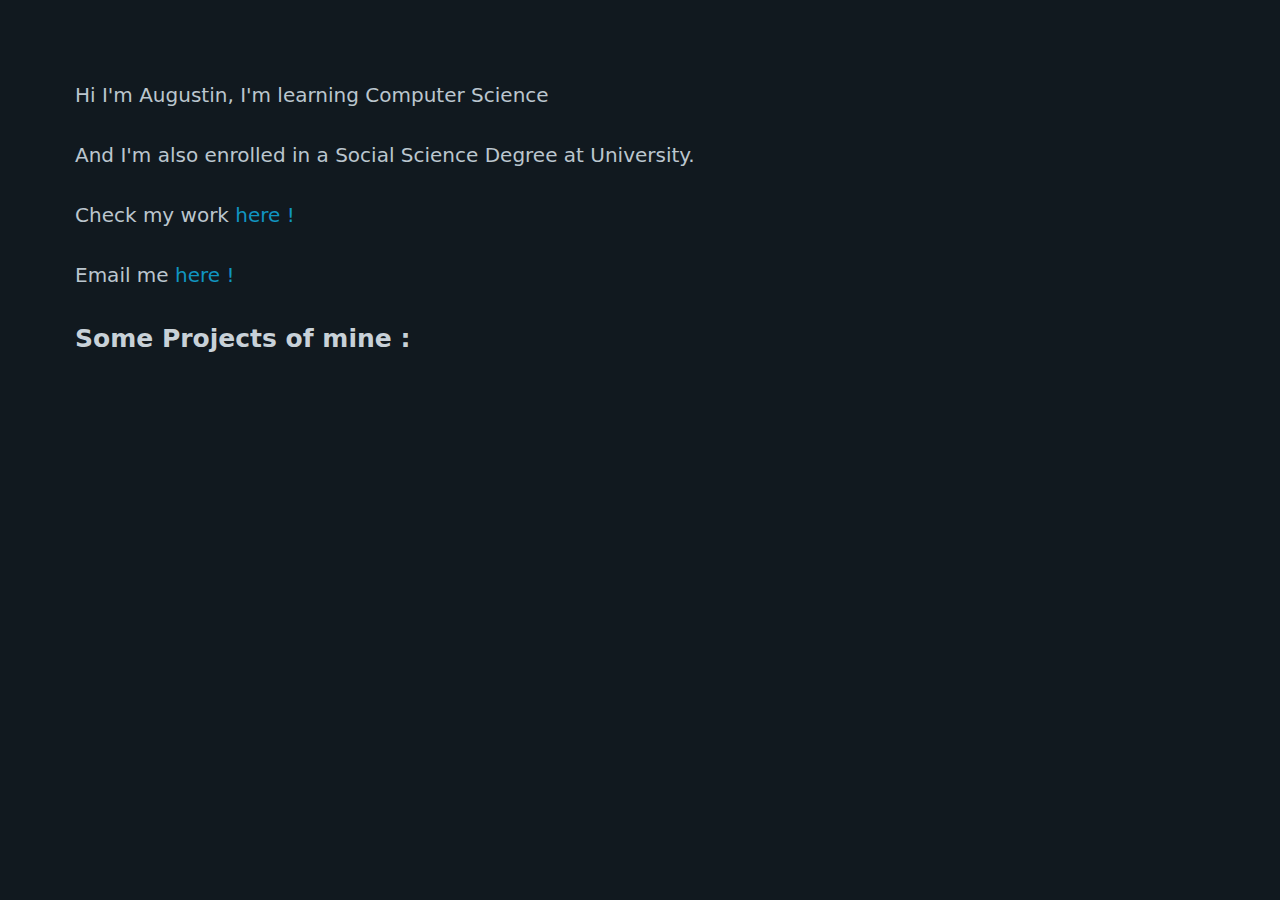
==== index.html @ 0c608779 "added inline style" ====
<!DOCTYPE html>
<html lang="en" data-theme="dark">
<head>
    <meta charset="UTF-8">
    <meta name="viewport" content="width=device-width, initial-scale=1.0">
    <title>Augustin's website</title>
</head>
<body>
    <style>
        @import 'JetBrainsMono-Regular.ttf';
        @import 'pico.min.css';

        root {
            font-family: 'JetBrains Mono', monospace;
        }
    </style>
    <main class="container">
        <header>
                <p>Hi I'm Augustin, I'm learning Computer Science</p>
                <p>And I'm also enrolled in a Social Science Degree at University.</p>
                <p>Check my work <a target="_blank" href="https://github.com/Overlrd">here !</a> </p>
                <p>Email me <a href="mailto:premieraugust28@gmail.com">here !</a> </p>
        </header>
        <section>
            <h4>Some Projects of mine :</h4>
            <div>
                <ul id="projects"></ul>
            </div>
        </section>
        
    </main>
    <script src="./index.js" defer></script>
</body>
</html>
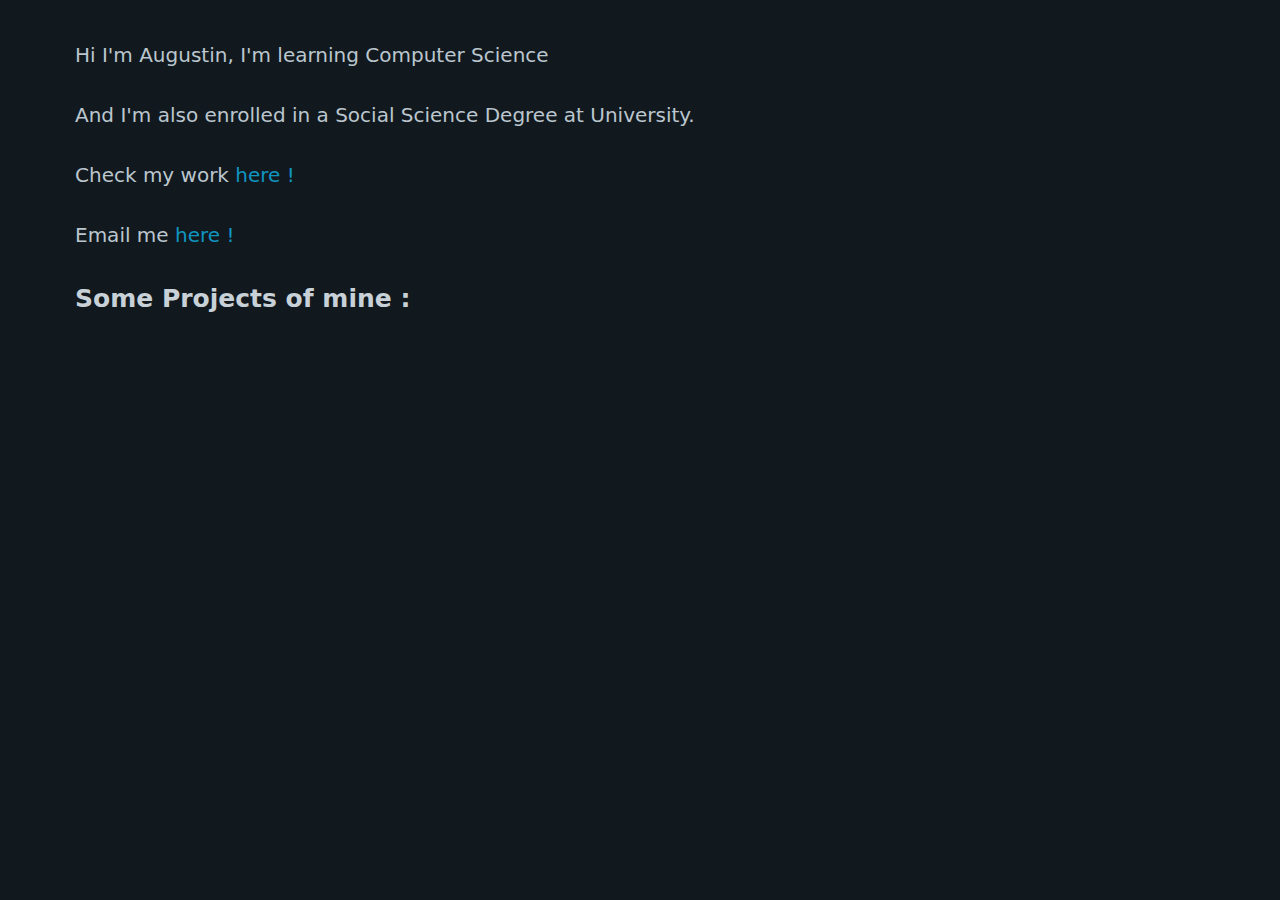
==== commit 553a06ef: "switched to pico.slim.min.css" ====
--- a/index.html
+++ b/index.html
@@ -4,11 +4,12 @@
     <meta charset="UTF-8">
     <meta name="viewport" content="width=device-width, initial-scale=1.0">
     <title>Augustin's website</title>
+    <link rel="preload" as="font" type="font/ttf" href="JetBrainsMono-Regular.ttf" crossorigin/>
 </head>
 <body>
     <style>
         @import 'JetBrainsMono-Regular.ttf';
-        @import 'pico.min.css';
+        @import 'pico.slim.min.css';
 
         root {
             font-family: 'JetBrains Mono', monospace;
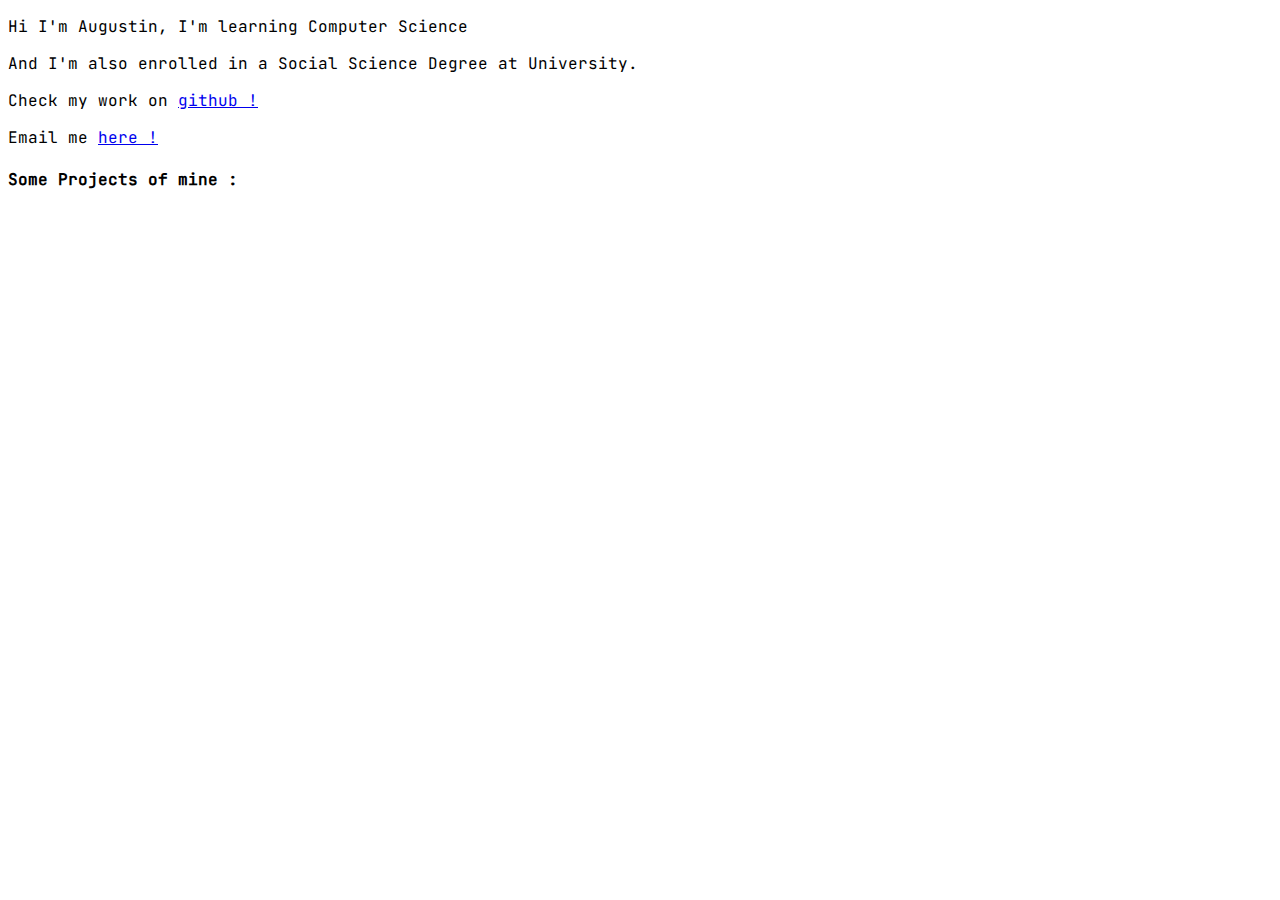
==== commit 4c6e3813: "corrected font loading" ====
--- a/index.html
+++ b/index.html
@@ -1,26 +1,34 @@
 <!DOCTYPE html>
 <html lang="en" data-theme="dark">
+
 <head>
     <meta charset="UTF-8">
     <meta name="viewport" content="width=device-width, initial-scale=1.0">
     <title>Augustin's website</title>
-    <link rel="preload" as="font" type="font/ttf" href="JetBrainsMono-Regular.ttf" crossorigin/>
+    <link rel="preload" as="font" type="font/ttf" href="JetBrainsMono-Regular.ttf" crossorigin="anonymous" />
 </head>
+
 <body>
     <style>
-        @import 'JetBrainsMono-Regular.ttf';
+        @font-face {
+            font-family: 'JetBrains Mono';
+            src: url('JetBrainsMono-Regular.ttf') format('truetype');
+            font-weight: normal;
+            font-style: normal;
+        }
+
         @import 'pico.slim.min.css';
 
-        root {
+        body {
             font-family: 'JetBrains Mono', monospace;
         }
     </style>
     <main class="container">
         <header>
-                <p>Hi I'm Augustin, I'm learning Computer Science</p>
-                <p>And I'm also enrolled in a Social Science Degree at University.</p>
-                <p>Check my work <a target="_blank" href="https://github.com/Overlrd">here !</a> </p>
-                <p>Email me <a href="mailto:premieraugust28@gmail.com">here !</a> </p>
+            <p>Hi I'm Augustin, I'm learning Computer Science</p>
+            <p>And I'm also enrolled in a Social Science Degree at University.</p>
+            <p>Check my work on <a target="_blank" href="https://github.com/Overlrd">github !</a> </p>
+            <p>Email me <a href="mailto:premieraugust28@gmail.com">here !</a> </p>
         </header>
         <section>
             <h4>Some Projects of mine :</h4>
@@ -28,8 +36,9 @@
                 <ul id="projects"></ul>
             </div>
         </section>
-        
+
     </main>
     <script src="./index.js" defer></script>
 </body>
+
 </html>
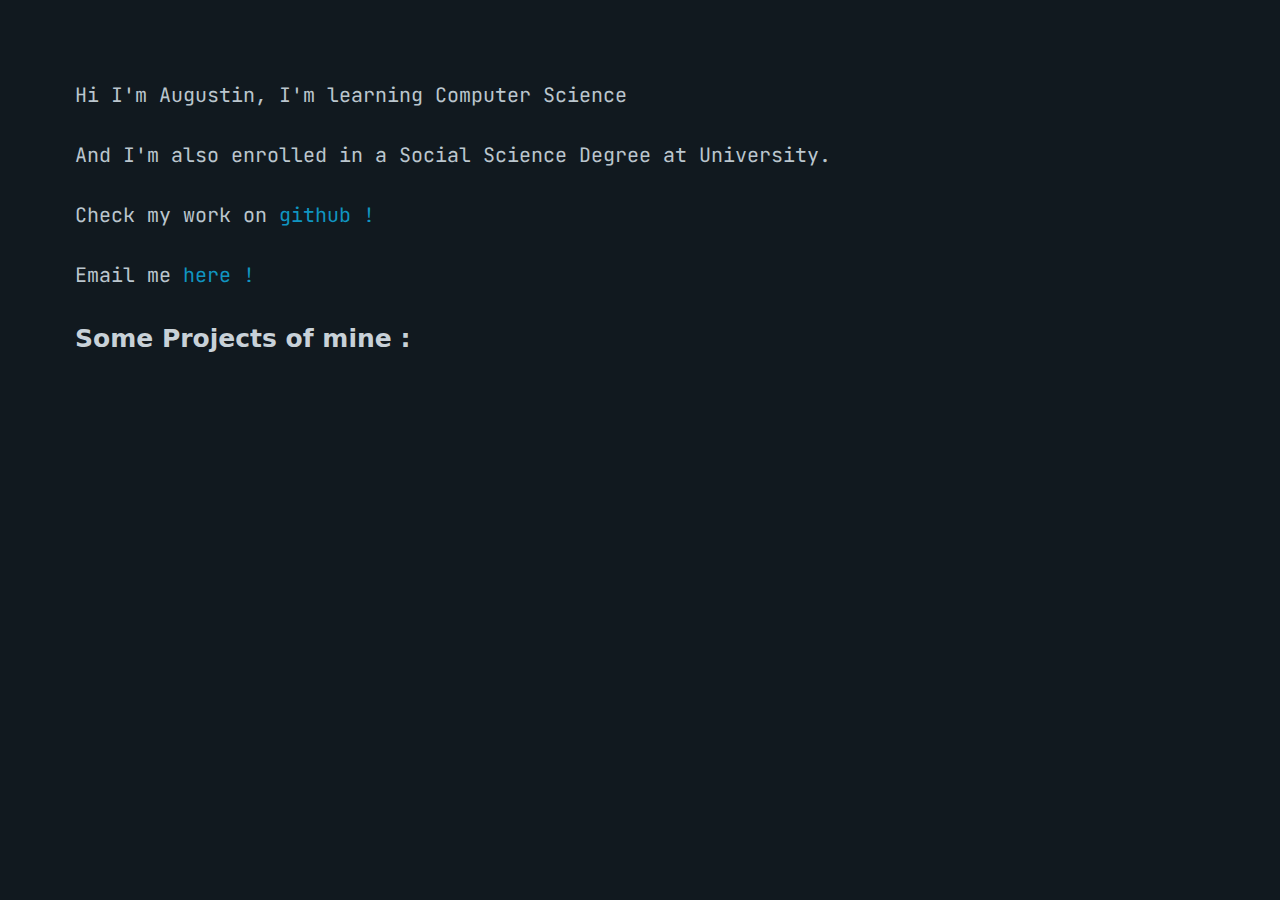
==== commit a9261237: "corrected style loading" ====
--- a/index.html
+++ b/index.html
@@ -6,6 +6,8 @@
     <meta name="viewport" content="width=device-width, initial-scale=1.0">
     <title>Augustin's website</title>
     <link rel="preload" as="font" type="font/ttf" href="JetBrainsMono-Regular.ttf" crossorigin="anonymous" />
+    <link rel="stylesheet" type="text/css" href="pico.min.css">
+
 </head>
 
 <body>
@@ -16,8 +18,6 @@
             font-weight: normal;
             font-style: normal;
         }
-
-        @import 'pico.slim.min.css';
 
         body {
             font-family: 'JetBrains Mono', monospace;
--- a/pico.min.css
+++ b/pico.min.css
@@ -0,0 +1,5 @@
+@charset "UTF-8";/*!
+ * Pico CSS v1.5.10 (https://picocss.com)
+ * Copyright 2019-2023 - Licensed under MIT
+ */:root{--font-family:system-ui,-apple-system,"Segoe UI","Roboto","Ubuntu","Cantarell","Noto Sans",sans-serif,"Apple Color Emoji","Segoe UI Emoji","Segoe UI Symbol","Noto Color Emoji";--line-height:1.5;--font-weight:400;--font-size:16px;--border-radius:0.25rem;--border-width:1px;--outline-width:3px;--spacing:1rem;--typography-spacing-vertical:1.5rem;--block-spacing-vertical:calc(var(--spacing) * 2);--block-spacing-horizontal:var(--spacing);--grid-spacing-vertical:0;--grid-spacing-horizontal:var(--spacing);--form-element-spacing-vertical:0.75rem;--form-element-spacing-horizontal:1rem;--nav-element-spacing-vertical:1rem;--nav-element-spacing-horizontal:0.5rem;--nav-link-spacing-vertical:0.5rem;--nav-link-spacing-horizontal:0.5rem;--form-label-font-weight:var(--font-weight);--transition:0.2s ease-in-out;--modal-overlay-backdrop-filter:blur(0.25rem)}@media (min-width:576px){:root{--font-size:17px}}@media (min-width:768px){:root{--font-size:18px}}@media (min-width:992px){:root{--font-size:19px}}@media (min-width:1200px){:root{--font-size:20px}}@media (min-width:576px){body>footer,body>header,body>main,section{--block-spacing-vertical:calc(var(--spacing) * 2.5)}}@media (min-width:768px){body>footer,body>header,body>main,section{--block-spacing-vertical:calc(var(--spacing) * 3)}}@media (min-width:992px){body>footer,body>header,body>main,section{--block-spacing-vertical:calc(var(--spacing) * 3.5)}}@media (min-width:1200px){body>footer,body>header,body>main,section{--block-spacing-vertical:calc(var(--spacing) * 4)}}@media (min-width:576px){article{--block-spacing-horizontal:calc(var(--spacing) * 1.25)}}@media (min-width:768px){article{--block-spacing-horizontal:calc(var(--spacing) * 1.5)}}@media (min-width:992px){article{--block-spacing-horizontal:calc(var(--spacing) * 1.75)}}@media (min-width:1200px){article{--block-spacing-horizontal:calc(var(--spacing) * 2)}}dialog>article{--block-spacing-vertical:calc(var(--spacing) * 2);--block-spacing-horizontal:var(--spacing)}@media (min-width:576px){dialog>article{--block-spacing-vertical:calc(var(--spacing) * 2.5);--block-spacing-horizontal:calc(var(--spacing) * 1.25)}}@media (min-width:768px){dialog>article{--block-spacing-vertical:calc(var(--spacing) * 3);--block-spacing-horizontal:calc(var(--spacing) * 1.5)}}a{--text-decoration:none}a.contrast,a.secondary{--text-decoration:underline}small{--font-size:0.875em}h1,h2,h3,h4,h5,h6{--font-weight:700}h1{--font-size:2rem;--typography-spacing-vertical:3rem}h2{--font-size:1.75rem;--typography-spacing-vertical:2.625rem}h3{--font-size:1.5rem;--typography-spacing-vertical:2.25rem}h4{--font-size:1.25rem;--typography-spacing-vertical:1.874rem}h5{--font-size:1.125rem;--typography-spacing-vertical:1.6875rem}[type=checkbox],[type=radio]{--border-width:2px}[type=checkbox][role=switch]{--border-width:3px}tfoot td,tfoot th,thead td,thead th{--border-width:3px}:not(thead,tfoot)>*>td{--font-size:0.875em}code,kbd,pre,samp{--font-family:"Menlo","Consolas","Roboto Mono","Ubuntu Monospace","Noto Mono","Oxygen Mono","Liberation Mono",monospace,"Apple Color Emoji","Segoe UI Emoji","Segoe UI Symbol","Noto Color Emoji"}kbd{--font-weight:bolder}:root:not([data-theme=dark]),[data-theme=light]{--background-color:#fff;--color:hsl(205, 20%, 32%);--h1-color:hsl(205, 30%, 15%);--h2-color:#24333e;--h3-color:hsl(205, 25%, 23%);--h4-color:#374956;--h5-color:hsl(205, 20%, 32%);--h6-color:#4d606d;--muted-color:hsl(205, 10%, 50%);--muted-border-color:hsl(205, 20%, 94%);--primary:hsl(195, 85%, 41%);--primary-hover:hsl(195, 90%, 32%);--primary-focus:rgba(16, 149, 193, 0.125);--primary-inverse:#fff;--secondary:hsl(205, 15%, 41%);--secondary-hover:hsl(205, 20%, 32%);--secondary-focus:rgba(89, 107, 120, 0.125);--secondary-inverse:#fff;--contrast:hsl(205, 30%, 15%);--contrast-hover:#000;--contrast-focus:rgba(89, 107, 120, 0.125);--contrast-inverse:#fff;--mark-background-color:#fff2ca;--mark-color:#543a26;--ins-color:#388e3c;--del-color:#c62828;--blockquote-border-color:var(--muted-border-color);--blockquote-footer-color:var(--muted-color);--button-box-shadow:0 0 0 rgba(0, 0, 0, 0);--button-hover-box-shadow:0 0 0 rgba(0, 0, 0, 0);--form-element-background-color:transparent;--form-element-border-color:hsl(205, 14%, 68%);--form-element-color:var(--color);--form-element-placeholder-color:var(--muted-color);--form-element-active-background-color:transparent;--form-element-active-border-color:var(--primary);--form-element-focus-color:var(--primary-focus);--form-element-disabled-background-color:hsl(205, 18%, 86%);--form-element-disabled-border-color:hsl(205, 14%, 68%);--form-element-disabled-opacity:0.5;--form-element-invalid-border-color:#c62828;--form-element-invalid-active-border-color:#d32f2f;--form-element-invalid-focus-color:rgba(211, 47, 47, 0.125);--form-element-valid-border-color:#388e3c;--form-element-valid-active-border-color:#43a047;--form-element-valid-focus-color:rgba(67, 160, 71, 0.125);--switch-background-color:hsl(205, 16%, 77%);--switch-color:var(--primary-inverse);--switch-checked-background-color:var(--primary);--range-border-color:hsl(205, 18%, 86%);--range-active-border-color:hsl(205, 16%, 77%);--range-thumb-border-color:var(--background-color);--range-thumb-color:var(--secondary);--range-thumb-hover-color:var(--secondary-hover);--range-thumb-active-color:var(--primary);--table-border-color:var(--muted-border-color);--table-row-stripped-background-color:#f6f8f9;--code-background-color:hsl(205, 20%, 94%);--code-color:var(--muted-color);--code-kbd-background-color:var(--contrast);--code-kbd-color:var(--contrast-inverse);--code-tag-color:hsl(330, 40%, 50%);--code-property-color:hsl(185, 40%, 40%);--code-value-color:hsl(40, 20%, 50%);--code-comment-color:hsl(205, 14%, 68%);--accordion-border-color:var(--muted-border-color);--accordion-close-summary-color:var(--color);--accordion-open-summary-color:var(--muted-color);--card-background-color:var(--background-color);--card-border-color:var(--muted-border-color);--card-box-shadow:0.0145rem 0.029rem 0.174rem rgba(27, 40, 50, 0.01698),0.0335rem 0.067rem 0.402rem rgba(27, 40, 50, 0.024),0.0625rem 0.125rem 0.75rem rgba(27, 40, 50, 0.03),0.1125rem 0.225rem 1.35rem rgba(27, 40, 50, 0.036),0.2085rem 0.417rem 2.502rem rgba(27, 40, 50, 0.04302),0.5rem 1rem 6rem rgba(27, 40, 50, 0.06),0 0 0 0.0625rem rgba(27, 40, 50, 0.015);--card-sectionning-background-color:#fbfbfc;--dropdown-background-color:#fbfbfc;--dropdown-border-color:#e1e6eb;--dropdown-box-shadow:var(--card-box-shadow);--dropdown-color:var(--color);--dropdown-hover-background-color:hsl(205, 20%, 94%);--modal-overlay-background-color:rgba(213, 220, 226, 0.7);--progress-background-color:hsl(205, 18%, 86%);--progress-color:var(--primary);--loading-spinner-opacity:0.5;--tooltip-background-color:var(--contrast);--tooltip-color:var(--contrast-inverse);--icon-checkbox:url("data:image/svg+xml,%3Csvg xmlns='http://www.w3.org/2000/svg' width='24' height='24' viewBox='0 0 24 24' fill='none' stroke='rgb(255, 255, 255)' stroke-width='4' stroke-linecap='round' stroke-linejoin='round'%3E%3Cpolyline points='20 6 9 17 4 12'%3E%3C/polyline%3E%3C/svg%3E");--icon-chevron:url("data:image/svg+xml,%3Csvg xmlns='http://www.w3.org/2000/svg' width='24' height='24' viewBox='0 0 24 24' fill='none' stroke='rgb(65, 84, 98)' stroke-width='2' stroke-linecap='round' stroke-linejoin='round'%3E%3Cpolyline points='6 9 12 15 18 9'%3E%3C/polyline%3E%3C/svg%3E");--icon-chevron-button:url("data:image/svg+xml,%3Csvg xmlns='http://www.w3.org/2000/svg' width='24' height='24' viewBox='0 0 24 24' fill='none' stroke='rgb(255, 255, 255)' stroke-width='2' stroke-linecap='round' stroke-linejoin='round'%3E%3Cpolyline points='6 9 12 15 18 9'%3E%3C/polyline%3E%3C/svg%3E");--icon-chevron-button-inverse:url("data:image/svg+xml,%3Csvg xmlns='http://www.w3.org/2000/svg' width='24' height='24' viewBox='0 0 24 24' fill='none' stroke='rgb(255, 255, 255)' stroke-width='2' stroke-linecap='round' stroke-linejoin='round'%3E%3Cpolyline points='6 9 12 15 18 9'%3E%3C/polyline%3E%3C/svg%3E");--icon-close:url("data:image/svg+xml,%3Csvg xmlns='http://www.w3.org/2000/svg' width='24' height='24' viewBox='0 0 24 24' fill='none' stroke='rgb(115, 130, 140)' stroke-width='4' stroke-linecap='round' stroke-linejoin='round'%3E%3Cline x1='18' y1='6' x2='6' y2='18'%3E%3C/line%3E%3Cline x1='6' y1='6' x2='18' y2='18'%3E%3C/line%3E%3C/svg%3E");--icon-date:url("data:image/svg+xml,%3Csvg xmlns='http://www.w3.org/2000/svg' width='24' height='24' viewBox='0 0 24 24' fill='none' stroke='rgb(65, 84, 98)' stroke-width='2' stroke-linecap='round' stroke-linejoin='round'%3E%3Crect x='3' y='4' width='18' height='18' rx='2' ry='2'%3E%3C/rect%3E%3Cline x1='16' y1='2' x2='16' y2='6'%3E%3C/line%3E%3Cline x1='8' y1='2' x2='8' y2='6'%3E%3C/line%3E%3Cline x1='3' y1='10' x2='21' y2='10'%3E%3C/line%3E%3C/svg%3E");--icon-invalid:url("data:image/svg+xml,%3Csvg xmlns='http://www.w3.org/2000/svg' width='24' height='24' viewBox='0 0 24 24' fill='none' stroke='rgb(198, 40, 40)' stroke-width='2' stroke-linecap='round' stroke-linejoin='round'%3E%3Ccircle cx='12' cy='12' r='10'%3E%3C/circle%3E%3Cline x1='12' y1='8' x2='12' y2='12'%3E%3C/line%3E%3Cline x1='12' y1='16' x2='12.01' y2='16'%3E%3C/line%3E%3C/svg%3E");--icon-minus:url("data:image/svg+xml,%3Csvg xmlns='http://www.w3.org/2000/svg' width='24' height='24' viewBox='0 0 24 24' fill='none' stroke='rgb(255, 255, 255)' stroke-width='4' stroke-linecap='round' stroke-linejoin='round'%3E%3Cline x1='5' y1='12' x2='19' y2='12'%3E%3C/line%3E%3C/svg%3E");--icon-search:url("data:image/svg+xml,%3Csvg xmlns='http://www.w3.org/2000/svg' width='24' height='24' viewBox='0 0 24 24' fill='none' stroke='rgb(65, 84, 98)' stroke-width='2' stroke-linecap='round' stroke-linejoin='round'%3E%3Ccircle cx='11' cy='11' r='8'%3E%3C/circle%3E%3Cline x1='21' y1='21' x2='16.65' y2='16.65'%3E%3C/line%3E%3C/svg%3E");--icon-time:url("data:image/svg+xml,%3Csvg xmlns='http://www.w3.org/2000/svg' width='24' height='24' viewBox='0 0 24 24' fill='none' stroke='rgb(65, 84, 98)' stroke-width='2' stroke-linecap='round' stroke-linejoin='round'%3E%3Ccircle cx='12' cy='12' r='10'%3E%3C/circle%3E%3Cpolyline points='12 6 12 12 16 14'%3E%3C/polyline%3E%3C/svg%3E");--icon-valid:url("data:image/svg+xml,%3Csvg xmlns='http://www.w3.org/2000/svg' width='24' height='24' viewBox='0 0 24 24' fill='none' stroke='rgb(56, 142, 60)' stroke-width='3' stroke-linecap='round' stroke-linejoin='round'%3E%3Cpolyline points='20 6 9 17 4 12'%3E%3C/polyline%3E%3C/svg%3E");color-scheme:light}@media only screen and (prefers-color-scheme:dark){:root:not([data-theme]){--background-color:#11191f;--color:hsl(205, 16%, 77%);--h1-color:hsl(205, 20%, 94%);--h2-color:#e1e6eb;--h3-color:hsl(205, 18%, 86%);--h4-color:#c8d1d8;--h5-color:hsl(205, 16%, 77%);--h6-color:#afbbc4;--muted-color:hsl(205, 10%, 50%);--muted-border-color:#1f2d38;--primary:hsl(195, 85%, 41%);--primary-hover:hsl(195, 80%, 50%);--primary-focus:rgba(16, 149, 193, 0.25);--primary-inverse:#fff;--secondary:hsl(205, 15%, 41%);--secondary-hover:hsl(205, 10%, 50%);--secondary-focus:rgba(115, 130, 140, 0.25);--secondary-inverse:#fff;--contrast:hsl(205, 20%, 94%);--contrast-hover:#fff;--contrast-focus:rgba(115, 130, 140, 0.25);--contrast-inverse:#000;--mark-background-color:#d1c284;--mark-color:#11191f;--ins-color:#388e3c;--del-color:#c62828;--blockquote-border-color:var(--muted-border-color);--blockquote-footer-color:var(--muted-color);--button-box-shadow:0 0 0 rgba(0, 0, 0, 0);--button-hover-box-shadow:0 0 0 rgba(0, 0, 0, 0);--form-element-background-color:#11191f;--form-element-border-color:#374956;--form-element-color:var(--color);--form-element-placeholder-color:var(--muted-color);--form-element-active-background-color:var(--form-element-background-color);--form-element-active-border-color:var(--primary);--form-element-focus-color:var(--primary-focus);--form-element-disabled-background-color:hsl(205, 25%, 23%);--form-element-disabled-border-color:hsl(205, 20%, 32%);--form-element-disabled-opacity:0.5;--form-element-invalid-border-color:#b71c1c;--form-element-invalid-active-border-color:#c62828;--form-element-invalid-focus-color:rgba(198, 40, 40, 0.25);--form-element-valid-border-color:#2e7d32;--form-element-valid-active-border-color:#388e3c;--form-element-valid-focus-color:rgba(56, 142, 60, 0.25);--switch-background-color:#374956;--switch-color:var(--primary-inverse);--switch-checked-background-color:var(--primary);--range-border-color:#24333e;--range-active-border-color:hsl(205, 25%, 23%);--range-thumb-border-color:var(--background-color);--range-thumb-color:var(--secondary);--range-thumb-hover-color:var(--secondary-hover);--range-thumb-active-color:var(--primary);--table-border-color:var(--muted-border-color);--table-row-stripped-background-color:rgba(115, 130, 140, 0.05);--code-background-color:#18232c;--code-color:var(--muted-color);--code-kbd-background-color:var(--contrast);--code-kbd-color:var(--contrast-inverse);--code-tag-color:hsl(330, 30%, 50%);--code-property-color:hsl(185, 30%, 50%);--code-value-color:hsl(40, 10%, 50%);--code-comment-color:#4d606d;--accordion-border-color:var(--muted-border-color);--accordion-active-summary-color:var(--primary);--accordion-close-summary-color:var(--color);--accordion-open-summary-color:var(--muted-color);--card-background-color:#141e26;--card-border-color:var(--card-background-color);--card-box-shadow:0.0145rem 0.029rem 0.174rem rgba(0, 0, 0, 0.01698),0.0335rem 0.067rem 0.402rem rgba(0, 0, 0, 0.024),0.0625rem 0.125rem 0.75rem rgba(0, 0, 0, 0.03),0.1125rem 0.225rem 1.35rem rgba(0, 0, 0, 0.036),0.2085rem 0.417rem 2.502rem rgba(0, 0, 0, 0.04302),0.5rem 1rem 6rem rgba(0, 0, 0, 0.06),0 0 0 0.0625rem rgba(0, 0, 0, 0.015);--card-sectionning-background-color:#18232c;--dropdown-background-color:hsl(205, 30%, 15%);--dropdown-border-color:#24333e;--dropdown-box-shadow:var(--card-box-shadow);--dropdown-color:var(--color);--dropdown-hover-background-color:rgba(36, 51, 62, 0.75);--modal-overlay-background-color:rgba(36, 51, 62, 0.8);--progress-background-color:#24333e;--progress-color:var(--primary);--loading-spinner-opacity:0.5;--tooltip-background-color:var(--contrast);--tooltip-color:var(--contrast-inverse);--icon-checkbox:url("data:image/svg+xml,%3Csvg xmlns='http://www.w3.org/2000/svg' width='24' height='24' viewBox='0 0 24 24' fill='none' stroke='rgb(255, 255, 255)' stroke-width='4' stroke-linecap='round' stroke-linejoin='round'%3E%3Cpolyline points='20 6 9 17 4 12'%3E%3C/polyline%3E%3C/svg%3E");--icon-chevron:url("data:image/svg+xml,%3Csvg xmlns='http://www.w3.org/2000/svg' width='24' height='24' viewBox='0 0 24 24' fill='none' stroke='rgb(162, 175, 185)' stroke-width='2' stroke-linecap='round' stroke-linejoin='round'%3E%3Cpolyline points='6 9 12 15 18 9'%3E%3C/polyline%3E%3C/svg%3E");--icon-chevron-button:url("data:image/svg+xml,%3Csvg xmlns='http://www.w3.org/2000/svg' width='24' height='24' viewBox='0 0 24 24' fill='none' stroke='rgb(255, 255, 255)' stroke-width='2' stroke-linecap='round' stroke-linejoin='round'%3E%3Cpolyline points='6 9 12 15 18 9'%3E%3C/polyline%3E%3C/svg%3E");--icon-chevron-button-inverse:url("data:image/svg+xml,%3Csvg xmlns='http://www.w3.org/2000/svg' width='24' height='24' viewBox='0 0 24 24' fill='none' stroke='rgb(0, 0, 0)' stroke-width='2' stroke-linecap='round' stroke-linejoin='round'%3E%3Cpolyline points='6 9 12 15 18 9'%3E%3C/polyline%3E%3C/svg%3E");--icon-close:url("data:image/svg+xml,%3Csvg xmlns='http://www.w3.org/2000/svg' width='24' height='24' viewBox='0 0 24 24' fill='none' stroke='rgb(115, 130, 140)' stroke-width='4' stroke-linecap='round' stroke-linejoin='round'%3E%3Cline x1='18' y1='6' x2='6' y2='18'%3E%3C/line%3E%3Cline x1='6' y1='6' x2='18' y2='18'%3E%3C/line%3E%3C/svg%3E");--icon-date:url("data:image/svg+xml,%3Csvg xmlns='http://www.w3.org/2000/svg' width='24' height='24' viewBox='0 0 24 24' fill='none' stroke='rgb(162, 175, 185)' stroke-width='2' stroke-linecap='round' stroke-linejoin='round'%3E%3Crect x='3' y='4' width='18' height='18' rx='2' ry='2'%3E%3C/rect%3E%3Cline x1='16' y1='2' x2='16' y2='6'%3E%3C/line%3E%3Cline x1='8' y1='2' x2='8' y2='6'%3E%3C/line%3E%3Cline x1='3' y1='10' x2='21' y2='10'%3E%3C/line%3E%3C/svg%3E");--icon-invalid:url("data:image/svg+xml,%3Csvg xmlns='http://www.w3.org/2000/svg' width='24' height='24' viewBox='0 0 24 24' fill='none' stroke='rgb(183, 28, 28)' stroke-width='2' stroke-linecap='round' stroke-linejoin='round'%3E%3Ccircle cx='12' cy='12' r='10'%3E%3C/circle%3E%3Cline x1='12' y1='8' x2='12' y2='12'%3E%3C/line%3E%3Cline x1='12' y1='16' x2='12.01' y2='16'%3E%3C/line%3E%3C/svg%3E");--icon-minus:url("data:image/svg+xml,%3Csvg xmlns='http://www.w3.org/2000/svg' width='24' height='24' viewBox='0 0 24 24' fill='none' stroke='rgb(255, 255, 255)' stroke-width='4' stroke-linecap='round' stroke-linejoin='round'%3E%3Cline x1='5' y1='12' x2='19' y2='12'%3E%3C/line%3E%3C/svg%3E");--icon-search:url("data:image/svg+xml,%3Csvg xmlns='http://www.w3.org/2000/svg' width='24' height='24' viewBox='0 0 24 24' fill='none' stroke='rgb(162, 175, 185)' stroke-width='2' stroke-linecap='round' stroke-linejoin='round'%3E%3Ccircle cx='11' cy='11' r='8'%3E%3C/circle%3E%3Cline x1='21' y1='21' x2='16.65' y2='16.65'%3E%3C/line%3E%3C/svg%3E");--icon-time:url("data:image/svg+xml,%3Csvg xmlns='http://www.w3.org/2000/svg' width='24' height='24' viewBox='0 0 24 24' fill='none' stroke='rgb(162, 175, 185)' stroke-width='2' stroke-linecap='round' stroke-linejoin='round'%3E%3Ccircle cx='12' cy='12' r='10'%3E%3C/circle%3E%3Cpolyline points='12 6 12 12 16 14'%3E%3C/polyline%3E%3C/svg%3E");--icon-valid:url("data:image/svg+xml,%3Csvg xmlns='http://www.w3.org/2000/svg' width='24' height='24' viewBox='0 0 24 24' fill='none' stroke='rgb(46, 125, 50)' stroke-width='3' stroke-linecap='round' stroke-linejoin='round'%3E%3Cpolyline points='20 6 9 17 4 12'%3E%3C/polyline%3E%3C/svg%3E");color-scheme:dark}}[data-theme=dark]{--background-color:#11191f;--color:hsl(205, 16%, 77%);--h1-color:hsl(205, 20%, 94%);--h2-color:#e1e6eb;--h3-color:hsl(205, 18%, 86%);--h4-color:#c8d1d8;--h5-color:hsl(205, 16%, 77%);--h6-color:#afbbc4;--muted-color:hsl(205, 10%, 50%);--muted-border-color:#1f2d38;--primary:hsl(195, 85%, 41%);--primary-hover:hsl(195, 80%, 50%);--primary-focus:rgba(16, 149, 193, 0.25);--primary-inverse:#fff;--secondary:hsl(205, 15%, 41%);--secondary-hover:hsl(205, 10%, 50%);--secondary-focus:rgba(115, 130, 140, 0.25);--secondary-inverse:#fff;--contrast:hsl(205, 20%, 94%);--contrast-hover:#fff;--contrast-focus:rgba(115, 130, 140, 0.25);--contrast-inverse:#000;--mark-background-color:#d1c284;--mark-color:#11191f;--ins-color:#388e3c;--del-color:#c62828;--blockquote-border-color:var(--muted-border-color);--blockquote-footer-color:var(--muted-color);--button-box-shadow:0 0 0 rgba(0, 0, 0, 0);--button-hover-box-shadow:0 0 0 rgba(0, 0, 0, 0);--form-element-background-color:#11191f;--form-element-border-color:#374956;--form-element-color:var(--color);--form-element-placeholder-color:var(--muted-color);--form-element-active-background-color:var(--form-element-background-color);--form-element-active-border-color:var(--primary);--form-element-focus-color:var(--primary-focus);--form-element-disabled-background-color:hsl(205, 25%, 23%);--form-element-disabled-border-color:hsl(205, 20%, 32%);--form-element-disabled-opacity:0.5;--form-element-invalid-border-color:#b71c1c;--form-element-invalid-active-border-color:#c62828;--form-element-invalid-focus-color:rgba(198, 40, 40, 0.25);--form-element-valid-border-color:#2e7d32;--form-element-valid-active-border-color:#388e3c;--form-element-valid-focus-color:rgba(56, 142, 60, 0.25);--switch-background-color:#374956;--switch-color:var(--primary-inverse);--switch-checked-background-color:var(--primary);--range-border-color:#24333e;--range-active-border-color:hsl(205, 25%, 23%);--range-thumb-border-color:var(--background-color);--range-thumb-color:var(--secondary);--range-thumb-hover-color:var(--secondary-hover);--range-thumb-active-color:var(--primary);--table-border-color:var(--muted-border-color);--table-row-stripped-background-color:rgba(115, 130, 140, 0.05);--code-background-color:#18232c;--code-color:var(--muted-color);--code-kbd-background-color:var(--contrast);--code-kbd-color:var(--contrast-inverse);--code-tag-color:hsl(330, 30%, 50%);--code-property-color:hsl(185, 30%, 50%);--code-value-color:hsl(40, 10%, 50%);--code-comment-color:#4d606d;--accordion-border-color:var(--muted-border-color);--accordion-active-summary-color:var(--primary);--accordion-close-summary-color:var(--color);--accordion-open-summary-color:var(--muted-color);--card-background-color:#141e26;--card-border-color:var(--card-background-color);--card-box-shadow:0.0145rem 0.029rem 0.174rem rgba(0, 0, 0, 0.01698),0.0335rem 0.067rem 0.402rem rgba(0, 0, 0, 0.024),0.0625rem 0.125rem 0.75rem rgba(0, 0, 0, 0.03),0.1125rem 0.225rem 1.35rem rgba(0, 0, 0, 0.036),0.2085rem 0.417rem 2.502rem rgba(0, 0, 0, 0.04302),0.5rem 1rem 6rem rgba(0, 0, 0, 0.06),0 0 0 0.0625rem rgba(0, 0, 0, 0.015);--card-sectionning-background-color:#18232c;--dropdown-background-color:hsl(205, 30%, 15%);--dropdown-border-color:#24333e;--dropdown-box-shadow:var(--card-box-shadow);--dropdown-color:var(--color);--dropdown-hover-background-color:rgba(36, 51, 62, 0.75);--modal-overlay-background-color:rgba(36, 51, 62, 0.8);--progress-background-color:#24333e;--progress-color:var(--primary);--loading-spinner-opacity:0.5;--tooltip-background-color:var(--contrast);--tooltip-color:var(--contrast-inverse);--icon-checkbox:url("data:image/svg+xml,%3Csvg xmlns='http://www.w3.org/2000/svg' width='24' height='24' viewBox='0 0 24 24' fill='none' stroke='rgb(255, 255, 255)' stroke-width='4' stroke-linecap='round' stroke-linejoin='round'%3E%3Cpolyline points='20 6 9 17 4 12'%3E%3C/polyline%3E%3C/svg%3E");--icon-chevron:url("data:image/svg+xml,%3Csvg xmlns='http://www.w3.org/2000/svg' width='24' height='24' viewBox='0 0 24 24' fill='none' stroke='rgb(162, 175, 185)' stroke-width='2' stroke-linecap='round' stroke-linejoin='round'%3E%3Cpolyline points='6 9 12 15 18 9'%3E%3C/polyline%3E%3C/svg%3E");--icon-chevron-button:url("data:image/svg+xml,%3Csvg xmlns='http://www.w3.org/2000/svg' width='24' height='24' viewBox='0 0 24 24' fill='none' stroke='rgb(255, 255, 255)' stroke-width='2' stroke-linecap='round' stroke-linejoin='round'%3E%3Cpolyline points='6 9 12 15 18 9'%3E%3C/polyline%3E%3C/svg%3E");--icon-chevron-button-inverse:url("data:image/svg+xml,%3Csvg xmlns='http://www.w3.org/2000/svg' width='24' height='24' viewBox='0 0 24 24' fill='none' stroke='rgb(0, 0, 0)' stroke-width='2' stroke-linecap='round' stroke-linejoin='round'%3E%3Cpolyline points='6 9 12 15 18 9'%3E%3C/polyline%3E%3C/svg%3E");--icon-close:url("data:image/svg+xml,%3Csvg xmlns='http://www.w3.org/2000/svg' width='24' height='24' viewBox='0 0 24 24' fill='none' stroke='rgb(115, 130, 140)' stroke-width='4' stroke-linecap='round' stroke-linejoin='round'%3E%3Cline x1='18' y1='6' x2='6' y2='18'%3E%3C/line%3E%3Cline x1='6' y1='6' x2='18' y2='18'%3E%3C/line%3E%3C/svg%3E");--icon-date:url("data:image/svg+xml,%3Csvg xmlns='http://www.w3.org/2000/svg' width='24' height='24' viewBox='0 0 24 24' fill='none' stroke='rgb(162, 175, 185)' stroke-width='2' stroke-linecap='round' stroke-linejoin='round'%3E%3Crect x='3' y='4' width='18' height='18' rx='2' ry='2'%3E%3C/rect%3E%3Cline x1='16' y1='2' x2='16' y2='6'%3E%3C/line%3E%3Cline x1='8' y1='2' x2='8' y2='6'%3E%3C/line%3E%3Cline x1='3' y1='10' x2='21' y2='10'%3E%3C/line%3E%3C/svg%3E");--icon-invalid:url("data:image/svg+xml,%3Csvg xmlns='http://www.w3.org/2000/svg' width='24' height='24' viewBox='0 0 24 24' fill='none' stroke='rgb(183, 28, 28)' stroke-width='2' stroke-linecap='round' stroke-linejoin='round'%3E%3Ccircle cx='12' cy='12' r='10'%3E%3C/circle%3E%3Cline x1='12' y1='8' x2='12' y2='12'%3E%3C/line%3E%3Cline x1='12' y1='16' x2='12.01' y2='16'%3E%3C/line%3E%3C/svg%3E");--icon-minus:url("data:image/svg+xml,%3Csvg xmlns='http://www.w3.org/2000/svg' width='24' height='24' viewBox='0 0 24 24' fill='none' stroke='rgb(255, 255, 255)' stroke-width='4' stroke-linecap='round' stroke-linejoin='round'%3E%3Cline x1='5' y1='12' x2='19' y2='12'%3E%3C/line%3E%3C/svg%3E");--icon-search:url("data:image/svg+xml,%3Csvg xmlns='http://www.w3.org/2000/svg' width='24' height='24' viewBox='0 0 24 24' fill='none' stroke='rgb(162, 175, 185)' stroke-width='2' stroke-linecap='round' stroke-linejoin='round'%3E%3Ccircle cx='11' cy='11' r='8'%3E%3C/circle%3E%3Cline x1='21' y1='21' x2='16.65' y2='16.65'%3E%3C/line%3E%3C/svg%3E");--icon-time:url("data:image/svg+xml,%3Csvg xmlns='http://www.w3.org/2000/svg' width='24' height='24' viewBox='0 0 24 24' fill='none' stroke='rgb(162, 175, 185)' stroke-width='2' stroke-linecap='round' stroke-linejoin='round'%3E%3Ccircle cx='12' cy='12' r='10'%3E%3C/circle%3E%3Cpolyline points='12 6 12 12 16 14'%3E%3C/polyline%3E%3C/svg%3E");--icon-valid:url("data:image/svg+xml,%3Csvg xmlns='http://www.w3.org/2000/svg' width='24' height='24' viewBox='0 0 24 24' fill='none' stroke='rgb(46, 125, 50)' stroke-width='3' stroke-linecap='round' stroke-linejoin='round'%3E%3Cpolyline points='20 6 9 17 4 12'%3E%3C/polyline%3E%3C/svg%3E");color-scheme:dark}[type=checkbox],[type=radio],[type=range],progress{accent-color:var(--primary)}*,::after,::before{box-sizing:border-box;background-repeat:no-repeat}::after,::before{text-decoration:inherit;vertical-align:inherit}:where(:root){-webkit-tap-highlight-color:transparent;-webkit-text-size-adjust:100%;-moz-text-size-adjust:100%;text-size-adjust:100%;background-color:var(--background-color);color:var(--color);font-weight:var(--font-weight);font-size:var(--font-size);line-height:var(--line-height);font-family:var(--font-family);text-rendering:optimizeLegibility;overflow-wrap:break-word;cursor:default;-moz-tab-size:4;-o-tab-size:4;tab-size:4}main{display:block}body{width:100%;margin:0}body>footer,body>header,body>main{width:100%;margin-right:auto;margin-left:auto;padding:var(--block-spacing-vertical) 0}.container,.container-fluid{width:100%;margin-right:auto;margin-left:auto;padding-right:var(--spacing);padding-left:var(--spacing)}@media (min-width:576px){.container{max-width:510px;padding-right:0;padding-left:0}}@media (min-width:768px){.container{max-width:700px}}@media (min-width:992px){.container{max-width:920px}}@media (min-width:1200px){.container{max-width:1130px}}section{margin-bottom:var(--block-spacing-vertical)}.grid{grid-column-gap:var(--grid-spacing-horizontal);grid-row-gap:var(--grid-spacing-vertical);display:grid;grid-template-columns:1fr;margin:0}@media (min-width:992px){.grid{grid-template-columns:repeat(auto-fit,minmax(0%,1fr))}}.grid>*{min-width:0}figure{display:block;margin:0;padding:0;overflow-x:auto}figure figcaption{padding:calc(var(--spacing) * .5) 0;color:var(--muted-color)}b,strong{font-weight:bolder}sub,sup{position:relative;font-size:.75em;line-height:0;vertical-align:baseline}sub{bottom:-.25em}sup{top:-.5em}address,blockquote,dl,figure,form,ol,p,pre,table,ul{margin-top:0;margin-bottom:var(--typography-spacing-vertical);color:var(--color);font-style:normal;font-weight:var(--font-weight);font-size:var(--font-size)}[role=link],a{--color:var(--primary);--background-color:transparent;outline:0;background-color:var(--background-color);color:var(--color);-webkit-text-decoration:var(--text-decoration);text-decoration:var(--text-decoration);transition:background-color var(--transition),color var(--transition),box-shadow var(--transition),-webkit-text-decoration var(--transition);transition:background-color var(--transition),color var(--transition),text-decoration var(--transition),box-shadow var(--transition);transition:background-color var(--transition),color var(--transition),text-decoration var(--transition),box-shadow var(--transition),-webkit-text-decoration var(--transition)}[role=link]:is([aria-current],:hover,:active,:focus),a:is([aria-current],:hover,:active,:focus){--color:var(--primary-hover);--text-decoration:underline}[role=link]:focus,a:focus{--background-color:var(--primary-focus)}[role=link].secondary,a.secondary{--color:var(--secondary)}[role=link].secondary:is([aria-current],:hover,:active,:focus),a.secondary:is([aria-current],:hover,:active,:focus){--color:var(--secondary-hover)}[role=link].secondary:focus,a.secondary:focus{--background-color:var(--secondary-focus)}[role=link].contrast,a.contrast{--color:var(--contrast)}[role=link].contrast:is([aria-current],:hover,:active,:focus),a.contrast:is([aria-current],:hover,:active,:focus){--color:var(--contrast-hover)}[role=link].contrast:focus,a.contrast:focus{--background-color:var(--contrast-focus)}h1,h2,h3,h4,h5,h6{margin-top:0;margin-bottom:var(--typography-spacing-vertical);color:var(--color);font-weight:var(--font-weight);font-size:var(--font-size);font-family:var(--font-family)}h1{--color:var(--h1-color)}h2{--color:var(--h2-color)}h3{--color:var(--h3-color)}h4{--color:var(--h4-color)}h5{--color:var(--h5-color)}h6{--color:var(--h6-color)}:where(address,blockquote,dl,figure,form,ol,p,pre,table,ul)~:is(h1,h2,h3,h4,h5,h6){margin-top:var(--typography-spacing-vertical)}.headings,hgroup{margin-bottom:var(--typography-spacing-vertical)}.headings>*,hgroup>*{margin-bottom:0}.headings>:last-child,hgroup>:last-child{--color:var(--muted-color);--font-weight:unset;font-size:1rem;font-family:unset}p{margin-bottom:var(--typography-spacing-vertical)}small{font-size:var(--font-size)}:where(dl,ol,ul){padding-right:0;padding-left:var(--spacing);-webkit-padding-start:var(--spacing);padding-inline-start:var(--spacing);-webkit-padding-end:0;padding-inline-end:0}:where(dl,ol,ul) li{margin-bottom:calc(var(--typography-spacing-vertical) * .25)}:where(dl,ol,ul) :is(dl,ol,ul){margin:0;margin-top:calc(var(--typography-spacing-vertical) * .25)}ul li{list-style:square}mark{padding:.125rem .25rem;background-color:var(--mark-background-color);color:var(--mark-color);vertical-align:baseline}blockquote{display:block;margin:var(--typography-spacing-vertical) 0;padding:var(--spacing);border-right:none;border-left:.25rem solid var(--blockquote-border-color);-webkit-border-start:0.25rem solid var(--blockquote-border-color);border-inline-start:0.25rem solid var(--blockquote-border-color);-webkit-border-end:none;border-inline-end:none}blockquote footer{margin-top:calc(var(--typography-spacing-vertical) * .5);color:var(--blockquote-footer-color)}abbr[title]{border-bottom:1px dotted;text-decoration:none;cursor:help}ins{color:var(--ins-color);text-decoration:none}del{color:var(--del-color)}::-moz-selection{background-color:var(--primary-focus)}::selection{background-color:var(--primary-focus)}:where(audio,canvas,iframe,img,svg,video){vertical-align:middle}audio,video{display:inline-block}audio:not([controls]){display:none;height:0}:where(iframe){border-style:none}img{max-width:100%;height:auto;border-style:none}:where(svg:not([fill])){fill:currentColor}svg:not(:root){overflow:hidden}button{margin:0;overflow:visible;font-family:inherit;text-transform:none}[type=button],[type=reset],[type=submit],button{-webkit-appearance:button}button{display:block;width:100%;margin-bottom:var(--spacing)}[role=button]{display:inline-block;text-decoration:none}[role=button],button,input[type=button],input[type=reset],input[type=submit]{--background-color:var(--primary);--border-color:var(--primary);--color:var(--primary-inverse);--box-shadow:var(--button-box-shadow, 0 0 0 rgba(0, 0, 0, 0));padding:var(--form-element-spacing-vertical) var(--form-element-spacing-horizontal);border:var(--border-width) solid var(--border-color);border-radius:var(--border-radius);outline:0;background-color:var(--background-color);box-shadow:var(--box-shadow);color:var(--color);font-weight:var(--font-weight);font-size:1rem;line-height:var(--line-height);text-align:center;cursor:pointer;transition:background-color var(--transition),border-color var(--transition),color var(--transition),box-shadow var(--transition)}[role=button]:is([aria-current],:hover,:active,:focus),button:is([aria-current],:hover,:active,:focus),input[type=button]:is([aria-current],:hover,:active,:focus),input[type=reset]:is([aria-current],:hover,:active,:focus),input[type=submit]:is([aria-current],:hover,:active,:focus){--background-color:var(--primary-hover);--border-color:var(--primary-hover);--box-shadow:var(--button-hover-box-shadow, 0 0 0 rgba(0, 0, 0, 0));--color:var(--primary-inverse)}[role=button]:focus,button:focus,input[type=button]:focus,input[type=reset]:focus,input[type=submit]:focus{--box-shadow:var(--button-hover-box-shadow, 0 0 0 rgba(0, 0, 0, 0)),0 0 0 var(--outline-width) var(--primary-focus)}:is(button,input[type=submit],input[type=button],[role=button]).secondary,input[type=reset]{--background-color:var(--secondary);--border-color:var(--secondary);--color:var(--secondary-inverse);cursor:pointer}:is(button,input[type=submit],input[type=button],[role=button]).secondary:is([aria-current],:hover,:active,:focus),input[type=reset]:is([aria-current],:hover,:active,:focus){--background-color:var(--secondary-hover);--border-color:var(--secondary-hover);--color:var(--secondary-inverse)}:is(button,input[type=submit],input[type=button],[role=button]).secondary:focus,input[type=reset]:focus{--box-shadow:var(--button-hover-box-shadow, 0 0 0 rgba(0, 0, 0, 0)),0 0 0 var(--outline-width) var(--secondary-focus)}:is(button,input[type=submit],input[type=button],[role=button]).contrast{--background-color:var(--contrast);--border-color:var(--contrast);--color:var(--contrast-inverse)}:is(button,input[type=submit],input[type=button],[role=button]).contrast:is([aria-current],:hover,:active,:focus){--background-color:var(--contrast-hover);--border-color:var(--contrast-hover);--color:var(--contrast-inverse)}:is(button,input[type=submit],input[type=button],[role=button]).contrast:focus{--box-shadow:var(--button-hover-box-shadow, 0 0 0 rgba(0, 0, 0, 0)),0 0 0 var(--outline-width) var(--contrast-focus)}:is(button,input[type=submit],input[type=button],[role=button]).outline,input[type=reset].outline{--background-color:transparent;--color:var(--primary)}:is(button,input[type=submit],input[type=button],[role=button]).outline:is([aria-current],:hover,:active,:focus),input[type=reset].outline:is([aria-current],:hover,:active,:focus){--background-color:transparent;--color:var(--primary-hover)}:is(button,input[type=submit],input[type=button],[role=button]).outline.secondary,input[type=reset].outline{--color:var(--secondary)}:is(button,input[type=submit],input[type=button],[role=button]).outline.secondary:is([aria-current],:hover,:active,:focus),input[type=reset].outline:is([aria-current],:hover,:active,:focus){--color:var(--secondary-hover)}:is(button,input[type=submit],input[type=button],[role=button]).outline.contrast{--color:var(--contrast)}:is(button,input[type=submit],input[type=button],[role=button]).outline.contrast:is([aria-current],:hover,:active,:focus){--color:var(--contrast-hover)}:where(button,[type=submit],[type=button],[type=reset],[role=button])[disabled],:where(fieldset[disabled]) :is(button,[type=submit],[type=button],[type=reset],[role=button]),a[role=button]:not([href]){opacity:.5;pointer-events:none}input,optgroup,select,textarea{margin:0;font-size:1rem;line-height:var(--line-height);font-family:inherit;letter-spacing:inherit}input{overflow:visible}select{text-transform:none}legend{max-width:100%;padding:0;color:inherit;white-space:normal}textarea{overflow:auto}[type=checkbox],[type=radio]{padding:0}::-webkit-inner-spin-button,::-webkit-outer-spin-button{height:auto}[type=search]{-webkit-appearance:textfield;outline-offset:-2px}[type=search]::-webkit-search-decoration{-webkit-appearance:none}::-webkit-file-upload-button{-webkit-appearance:button;font:inherit}::-moz-focus-inner{padding:0;border-style:none}:-moz-focusring{outline:0}:-moz-ui-invalid{box-shadow:none}::-ms-expand{display:none}[type=file],[type=range]{padding:0;border-width:0}input:not([type=checkbox],[type=radio],[type=range]){height:calc(1rem * var(--line-height) + var(--form-element-spacing-vertical) * 2 + var(--border-width) * 2)}fieldset{margin:0;margin-bottom:var(--spacing);padding:0;border:0}fieldset legend,label{display:block;margin-bottom:calc(var(--spacing) * .25);font-weight:var(--form-label-font-weight,var(--font-weight))}input:not([type=checkbox],[type=radio]),select,textarea{width:100%}input:not([type=checkbox],[type=radio],[type=range],[type=file]),select,textarea{-webkit-appearance:none;-moz-appearance:none;appearance:none;padding:var(--form-element-spacing-vertical) var(--form-element-spacing-horizontal)}input,select,textarea{--background-color:var(--form-element-background-color);--border-color:var(--form-element-border-color);--color:var(--form-element-color);--box-shadow:none;border:var(--border-width) solid var(--border-color);border-radius:var(--border-radius);outline:0;background-color:var(--background-color);box-shadow:var(--box-shadow);color:var(--color);font-weight:var(--font-weight);transition:background-color var(--transition),border-color var(--transition),color var(--transition),box-shadow var(--transition)}:where(select,textarea):is(:active,:focus),input:not([type=submit],[type=button],[type=reset],[type=checkbox],[type=radio],[readonly]):is(:active,:focus){--background-color:var(--form-element-active-background-color)}:where(select,textarea):is(:active,:focus),input:not([type=submit],[type=button],[type=reset],[role=switch],[readonly]):is(:active,:focus){--border-color:var(--form-element-active-border-color)}input:not([type=submit],[type=button],[type=reset],[type=range],[type=file],[readonly]):focus,select:focus,textarea:focus{--box-shadow:0 0 0 var(--outline-width) var(--form-element-focus-color)}:where(fieldset[disabled]) :is(input:not([type=submit],[type=button],[type=reset]),select,textarea),input:not([type=submit],[type=button],[type=reset])[disabled],select[disabled],textarea[disabled]{--background-color:var(--form-element-disabled-background-color);--border-color:var(--form-element-disabled-border-color);opacity:var(--form-element-disabled-opacity);pointer-events:none}:where(input,select,textarea):not([type=checkbox],[type=radio],[type=date],[type=datetime-local],[type=month],[type=time],[type=week])[aria-invalid]{padding-right:calc(var(--form-element-spacing-horizontal) + 1.5rem)!important;padding-left:var(--form-element-spacing-horizontal);-webkit-padding-start:var(--form-element-spacing-horizontal)!important;padding-inline-start:var(--form-element-spacing-horizontal)!important;-webkit-padding-end:calc(var(--form-element-spacing-horizontal) + 1.5rem)!important;padding-inline-end:calc(var(--form-element-spacing-horizontal) + 1.5rem)!important;background-position:center right .75rem;background-size:1rem auto;background-repeat:no-repeat}:where(input,select,textarea):not([type=checkbox],[type=radio],[type=date],[type=datetime-local],[type=month],[type=time],[type=week])[aria-invalid=false]{background-image:var(--icon-valid)}:where(input,select,textarea):not([type=checkbox],[type=radio],[type=date],[type=datetime-local],[type=month],[type=time],[type=week])[aria-invalid=true]{background-image:var(--icon-invalid)}:where(input,select,textarea)[aria-invalid=false]{--border-color:var(--form-element-valid-border-color)}:where(input,select,textarea)[aria-invalid=false]:is(:active,:focus){--border-color:var(--form-element-valid-active-border-color)!important;--box-shadow:0 0 0 var(--outline-width) var(--form-element-valid-focus-color)!important}:where(input,select,textarea)[aria-invalid=true]{--border-color:var(--form-element-invalid-border-color)}:where(input,select,textarea)[aria-invalid=true]:is(:active,:focus){--border-color:var(--form-element-invalid-active-border-color)!important;--box-shadow:0 0 0 var(--outline-width) var(--form-element-invalid-focus-color)!important}[dir=rtl] :where(input,select,textarea):not([type=checkbox],[type=radio]):is([aria-invalid],[aria-invalid=true],[aria-invalid=false]){background-position:center left .75rem}input::-webkit-input-placeholder,input::placeholder,select:invalid,textarea::-webkit-input-placeholder,textarea::placeholder{color:var(--form-element-placeholder-color);opacity:1}input:not([type=checkbox],[type=radio]),select,textarea{margin-bottom:var(--spacing)}select::-ms-expand{border:0;background-color:transparent}select:not([multiple],[size]){padding-right:calc(var(--form-element-spacing-horizontal) + 1.5rem);padding-left:var(--form-element-spacing-horizontal);-webkit-padding-start:var(--form-element-spacing-horizontal);padding-inline-start:var(--form-element-spacing-horizontal);-webkit-padding-end:calc(var(--form-element-spacing-horizontal) + 1.5rem);padding-inline-end:calc(var(--form-element-spacing-horizontal) + 1.5rem);background-image:var(--icon-chevron);background-position:center right .75rem;background-size:1rem auto;background-repeat:no-repeat}[dir=rtl] select:not([multiple],[size]){background-position:center left .75rem}:where(input,select,textarea,.grid)+small{display:block;width:100%;margin-top:calc(var(--spacing) * -.75);margin-bottom:var(--spacing);color:var(--muted-color)}label>:where(input,select,textarea){margin-top:calc(var(--spacing) * .25)}[type=checkbox],[type=radio]{-webkit-appearance:none;-moz-appearance:none;appearance:none;width:1.25em;height:1.25em;margin-top:-.125em;margin-right:.375em;margin-left:0;-webkit-margin-start:0;margin-inline-start:0;-webkit-margin-end:.375em;margin-inline-end:.375em;border-width:var(--border-width);font-size:inherit;vertical-align:middle;cursor:pointer}[type=checkbox]::-ms-check,[type=radio]::-ms-check{display:none}[type=checkbox]:checked,[type=checkbox]:checked:active,[type=checkbox]:checked:focus,[type=radio]:checked,[type=radio]:checked:active,[type=radio]:checked:focus{--background-color:var(--primary);--border-color:var(--primary);background-image:var(--icon-checkbox);background-position:center;background-size:.75em auto;background-repeat:no-repeat}[type=checkbox]~label,[type=radio]~label{display:inline-block;margin-right:.375em;margin-bottom:0;cursor:pointer}[type=checkbox]:indeterminate{--background-color:var(--primary);--border-color:var(--primary);background-image:var(--icon-minus);background-position:center;background-size:.75em auto;background-repeat:no-repeat}[type=radio]{border-radius:50%}[type=radio]:checked,[type=radio]:checked:active,[type=radio]:checked:focus{--background-color:var(--primary-inverse);border-width:.35em;background-image:none}[type=checkbox][role=switch]{--background-color:var(--switch-background-color);--border-color:var(--switch-background-color);--color:var(--switch-color);width:2.25em;height:1.25em;border:var(--border-width) solid var(--border-color);border-radius:1.25em;background-color:var(--background-color);line-height:1.25em}[type=checkbox][role=switch]:focus{--background-color:var(--switch-background-color);--border-color:var(--switch-background-color)}[type=checkbox][role=switch]:checked{--background-color:var(--switch-checked-background-color);--border-color:var(--switch-checked-background-color)}[type=checkbox][role=switch]:before{display:block;width:calc(1.25em - (var(--border-width) * 2));height:100%;border-radius:50%;background-color:var(--color);content:"";transition:margin .1s ease-in-out}[type=checkbox][role=switch]:checked{background-image:none}[type=checkbox][role=switch]:checked::before{margin-left:calc(1.125em - var(--border-width));-webkit-margin-start:calc(1.125em - var(--border-width));margin-inline-start:calc(1.125em - var(--border-width))}[type=checkbox]:checked[aria-invalid=false],[type=checkbox][aria-invalid=false],[type=checkbox][role=switch]:checked[aria-invalid=false],[type=checkbox][role=switch][aria-invalid=false],[type=radio]:checked[aria-invalid=false],[type=radio][aria-invalid=false]{--border-color:var(--form-element-valid-border-color)}[type=checkbox]:checked[aria-invalid=true],[type=checkbox][aria-invalid=true],[type=checkbox][role=switch]:checked[aria-invalid=true],[type=checkbox][role=switch][aria-invalid=true],[type=radio]:checked[aria-invalid=true],[type=radio][aria-invalid=true]{--border-color:var(--form-element-invalid-border-color)}[type=color]::-webkit-color-swatch-wrapper{padding:0}[type=color]::-moz-focus-inner{padding:0}[type=color]::-webkit-color-swatch{border:0;border-radius:calc(var(--border-radius) * .5)}[type=color]::-moz-color-swatch{border:0;border-radius:calc(var(--border-radius) * .5)}input:not([type=checkbox],[type=radio],[type=range],[type=file]):is([type=date],[type=datetime-local],[type=month],[type=time],[type=week]){--icon-position:0.75rem;--icon-width:1rem;padding-right:calc(var(--icon-width) + var(--icon-position));background-image:var(--icon-date);background-position:center right var(--icon-position);background-size:var(--icon-width) auto;background-repeat:no-repeat}input:not([type=checkbox],[type=radio],[type=range],[type=file])[type=time]{background-image:var(--icon-time)}[type=date]::-webkit-calendar-picker-indicator,[type=datetime-local]::-webkit-calendar-picker-indicator,[type=month]::-webkit-calendar-picker-indicator,[type=time]::-webkit-calendar-picker-indicator,[type=week]::-webkit-calendar-picker-indicator{width:var(--icon-width);margin-right:calc(var(--icon-width) * -1);margin-left:var(--icon-position);opacity:0}[dir=rtl] :is([type=date],[type=datetime-local],[type=month],[type=time],[type=week]){text-align:right}@-moz-document url-prefix(){[type=date],[type=datetime-local],[type=month],[type=time],[type=week]{padding-right:var(--form-element-spacing-horizontal)!important;background-image:none!important}}[type=file]{--color:var(--muted-color);padding:calc(var(--form-element-spacing-vertical) * .5) 0;border:0;border-radius:0;background:0 0}[type=file]::file-selector-button{--background-color:var(--secondary);--border-color:var(--secondary);--color:var(--secondary-inverse);margin-right:calc(var(--spacing)/ 2);margin-left:0;-webkit-margin-start:0;margin-inline-start:0;-webkit-margin-end:calc(var(--spacing)/ 2);margin-inline-end:calc(var(--spacing)/ 2);padding:calc(var(--form-element-spacing-vertical) * .5) calc(var(--form-element-spacing-horizontal) * .5);border:var(--border-width) solid var(--border-color);border-radius:var(--border-radius);outline:0;background-color:var(--background-color);box-shadow:var(--box-shadow);color:var(--color);font-weight:var(--font-weight);font-size:1rem;line-height:var(--line-height);text-align:center;cursor:pointer;transition:background-color var(--transition),border-color var(--transition),color var(--transition),box-shadow var(--transition)}[type=file]::file-selector-button:is(:hover,:active,:focus){--background-color:var(--secondary-hover);--border-color:var(--secondary-hover)}[type=file]::-webkit-file-upload-button{--background-color:var(--secondary);--border-color:var(--secondary);--color:var(--secondary-inverse);margin-right:calc(var(--spacing)/ 2);margin-left:0;-webkit-margin-start:0;margin-inline-start:0;-webkit-margin-end:calc(var(--spacing)/ 2);margin-inline-end:calc(var(--spacing)/ 2);padding:calc(var(--form-element-spacing-vertical) * .5) calc(var(--form-element-spacing-horizontal) * .5);border:var(--border-width) solid var(--border-color);border-radius:var(--border-radius);outline:0;background-color:var(--background-color);box-shadow:var(--box-shadow);color:var(--color);font-weight:var(--font-weight);font-size:1rem;line-height:var(--line-height);text-align:center;cursor:pointer;-webkit-transition:background-color var(--transition),border-color var(--transition),color var(--transition),box-shadow var(--transition);transition:background-color var(--transition),border-color var(--transition),color var(--transition),box-shadow var(--transition)}[type=file]::-webkit-file-upload-button:is(:hover,:active,:focus){--background-color:var(--secondary-hover);--border-color:var(--secondary-hover)}[type=file]::-ms-browse{--background-color:var(--secondary);--border-color:var(--secondary);--color:var(--secondary-inverse);margin-right:calc(var(--spacing)/ 2);margin-left:0;margin-inline-start:0;margin-inline-end:calc(var(--spacing)/ 2);padding:calc(var(--form-element-spacing-vertical) * .5) calc(var(--form-element-spacing-horizontal) * .5);border:var(--border-width) solid var(--border-color);border-radius:var(--border-radius);outline:0;background-color:var(--background-color);box-shadow:var(--box-shadow);color:var(--color);font-weight:var(--font-weight);font-size:1rem;line-height:var(--line-height);text-align:center;cursor:pointer;-ms-transition:background-color var(--transition),border-color var(--transition),color var(--transition),box-shadow var(--transition);transition:background-color var(--transition),border-color var(--transition),color var(--transition),box-shadow var(--transition)}[type=file]::-ms-browse:is(:hover,:active,:focus){--background-color:var(--secondary-hover);--border-color:var(--secondary-hover)}[type=range]{-webkit-appearance:none;-moz-appearance:none;appearance:none;width:100%;height:1.25rem;background:0 0}[type=range]::-webkit-slider-runnable-track{width:100%;height:.25rem;border-radius:var(--border-radius);background-color:var(--range-border-color);-webkit-transition:background-color var(--transition),box-shadow var(--transition);transition:background-color var(--transition),box-shadow var(--transition)}[type=range]::-moz-range-track{width:100%;height:.25rem;border-radius:var(--border-radius);background-color:var(--range-border-color);-moz-transition:background-color var(--transition),box-shadow var(--transition);transition:background-color var(--transition),box-shadow var(--transition)}[type=range]::-ms-track{width:100%;height:.25rem;border-radius:var(--border-radius);background-color:var(--range-border-color);-ms-transition:background-color var(--transition),box-shadow var(--transition);transition:background-color var(--transition),box-shadow var(--transition)}[type=range]::-webkit-slider-thumb{-webkit-appearance:none;width:1.25rem;height:1.25rem;margin-top:-.5rem;border:2px solid var(--range-thumb-border-color);border-radius:50%;background-color:var(--range-thumb-color);cursor:pointer;-webkit-transition:background-color var(--transition),transform var(--transition);transition:background-color var(--transition),transform var(--transition)}[type=range]::-moz-range-thumb{-webkit-appearance:none;width:1.25rem;height:1.25rem;margin-top:-.5rem;border:2px solid var(--range-thumb-border-color);border-radius:50%;background-color:var(--range-thumb-color);cursor:pointer;-moz-transition:background-color var(--transition),transform var(--transition);transition:background-color var(--transition),transform var(--transition)}[type=range]::-ms-thumb{-webkit-appearance:none;width:1.25rem;height:1.25rem;margin-top:-.5rem;border:2px solid var(--range-thumb-border-color);border-radius:50%;background-color:var(--range-thumb-color);cursor:pointer;-ms-transition:background-color var(--transition),transform var(--transition);transition:background-color var(--transition),transform var(--transition)}[type=range]:focus,[type=range]:hover{--range-border-color:var(--range-active-border-color);--range-thumb-color:var(--range-thumb-hover-color)}[type=range]:active{--range-thumb-color:var(--range-thumb-active-color)}[type=range]:active::-webkit-slider-thumb{transform:scale(1.25)}[type=range]:active::-moz-range-thumb{transform:scale(1.25)}[type=range]:active::-ms-thumb{transform:scale(1.25)}input:not([type=checkbox],[type=radio],[type=range],[type=file])[type=search]{-webkit-padding-start:calc(var(--form-element-spacing-horizontal) + 1.75rem);padding-inline-start:calc(var(--form-element-spacing-horizontal) + 1.75rem);border-radius:5rem;background-image:var(--icon-search);background-position:center left 1.125rem;background-size:1rem auto;background-repeat:no-repeat}input:not([type=checkbox],[type=radio],[type=range],[type=file])[type=search][aria-invalid]{-webkit-padding-start:calc(var(--form-element-spacing-horizontal) + 1.75rem)!important;padding-inline-start:calc(var(--form-element-spacing-horizontal) + 1.75rem)!important;background-position:center left 1.125rem,center right .75rem}input:not([type=checkbox],[type=radio],[type=range],[type=file])[type=search][aria-invalid=false]{background-image:var(--icon-search),var(--icon-valid)}input:not([type=checkbox],[type=radio],[type=range],[type=file])[type=search][aria-invalid=true]{background-image:var(--icon-search),var(--icon-invalid)}[type=search]::-webkit-search-cancel-button{-webkit-appearance:none;display:none}[dir=rtl] :where(input):not([type=checkbox],[type=radio],[type=range],[type=file])[type=search]{background-position:center right 1.125rem}[dir=rtl] :where(input):not([type=checkbox],[type=radio],[type=range],[type=file])[type=search][aria-invalid]{background-position:center right 1.125rem,center left .75rem}:where(table){width:100%;border-collapse:collapse;border-spacing:0;text-indent:0}td,th{padding:calc(var(--spacing)/ 2) var(--spacing);border-bottom:var(--border-width) solid var(--table-border-color);color:var(--color);font-weight:var(--font-weight);font-size:var(--font-size);text-align:left;text-align:start}tfoot td,tfoot th{border-top:var(--border-width) solid var(--table-border-color);border-bottom:0}table[role=grid] tbody tr:nth-child(odd){background-color:var(--table-row-stripped-background-color)}code,kbd,pre,samp{font-size:.875em;font-family:var(--font-family)}pre{-ms-overflow-style:scrollbar;overflow:auto}code,kbd,pre{border-radius:var(--border-radius);background:var(--code-background-color);color:var(--code-color);font-weight:var(--font-weight);line-height:initial}code,kbd{display:inline-block;padding:.375rem .5rem}pre{display:block;margin-bottom:var(--spacing);overflow-x:auto}pre>code{display:block;padding:var(--spacing);background:0 0;font-size:14px;line-height:var(--line-height)}code b{color:var(--code-tag-color);font-weight:var(--font-weight)}code i{color:var(--code-property-color);font-style:normal}code u{color:var(--code-value-color);text-decoration:none}code em{color:var(--code-comment-color);font-style:normal}kbd{background-color:var(--code-kbd-background-color);color:var(--code-kbd-color);vertical-align:baseline}hr{height:0;border:0;border-top:1px solid var(--muted-border-color);color:inherit}[hidden],template{display:none!important}canvas{display:inline-block}details{display:block;margin-bottom:var(--spacing);padding-bottom:var(--spacing);border-bottom:var(--border-width) solid var(--accordion-border-color)}details summary{line-height:1rem;list-style-type:none;cursor:pointer;transition:color var(--transition)}details summary:not([role]){color:var(--accordion-close-summary-color)}details summary::-webkit-details-marker{display:none}details summary::marker{display:none}details summary::-moz-list-bullet{list-style-type:none}details summary::after{display:block;width:1rem;height:1rem;-webkit-margin-start:calc(var(--spacing,1rem) * 0.5);margin-inline-start:calc(var(--spacing,1rem) * .5);float:right;transform:rotate(-90deg);background-image:var(--icon-chevron);background-position:right center;background-size:1rem auto;background-repeat:no-repeat;content:"";transition:transform var(--transition)}details summary:focus{outline:0}details summary:focus:not([role=button]){color:var(--accordion-active-summary-color)}details summary[role=button]{width:100%;text-align:left}details summary[role=button]::after{height:calc(1rem * var(--line-height,1.5));background-image:var(--icon-chevron-button)}details summary[role=button]:not(.outline).contrast::after{background-image:var(--icon-chevron-button-inverse)}details[open]>summary{margin-bottom:calc(var(--spacing))}details[open]>summary:not([role]):not(:focus){color:var(--accordion-open-summary-color)}details[open]>summary::after{transform:rotate(0)}[dir=rtl] details summary{text-align:right}[dir=rtl] details summary::after{float:left;background-position:left center}article{margin:var(--block-spacing-vertical) 0;padding:var(--block-spacing-vertical) var(--block-spacing-horizontal);border-radius:var(--border-radius);background:var(--card-background-color);box-shadow:var(--card-box-shadow)}article>footer,article>header{margin-right:calc(var(--block-spacing-horizontal) * -1);margin-left:calc(var(--block-spacing-horizontal) * -1);padding:calc(var(--block-spacing-vertical) * .66) var(--block-spacing-horizontal);background-color:var(--card-sectionning-background-color)}article>header{margin-top:calc(var(--block-spacing-vertical) * -1);margin-bottom:var(--block-spacing-vertical);border-bottom:var(--border-width) solid var(--card-border-color);border-top-right-radius:var(--border-radius);border-top-left-radius:var(--border-radius)}article>footer{margin-top:var(--block-spacing-vertical);margin-bottom:calc(var(--block-spacing-vertical) * -1);border-top:var(--border-width) solid var(--card-border-color);border-bottom-right-radius:var(--border-radius);border-bottom-left-radius:var(--border-radius)}:root{--scrollbar-width:0px}dialog{display:flex;z-index:999;position:fixed;top:0;right:0;bottom:0;left:0;align-items:center;justify-content:center;width:inherit;min-width:100%;height:inherit;min-height:100%;padding:var(--spacing);border:0;-webkit-backdrop-filter:var(--modal-overlay-backdrop-filter);backdrop-filter:var(--modal-overlay-backdrop-filter);background-color:var(--modal-overlay-background-color);color:var(--color)}dialog article{max-height:calc(100vh - var(--spacing) * 2);overflow:auto}@media (min-width:576px){dialog article{max-width:510px}}@media (min-width:768px){dialog article{max-width:700px}}dialog article>footer,dialog article>header{padding:calc(var(--block-spacing-vertical) * .5) var(--block-spacing-horizontal)}dialog article>header .close{margin:0;margin-left:var(--spacing);float:right}dialog article>footer{text-align:right}dialog article>footer [role=button]{margin-bottom:0}dialog article>footer [role=button]:not(:first-of-type){margin-left:calc(var(--spacing) * .5)}dialog article p:last-of-type{margin:0}dialog article .close{display:block;width:1rem;height:1rem;margin-top:calc(var(--block-spacing-vertical) * -.5);margin-bottom:var(--typography-spacing-vertical);margin-left:auto;background-image:var(--icon-close);background-position:center;background-size:auto 1rem;background-repeat:no-repeat;opacity:.5;transition:opacity var(--transition)}dialog article .close:is([aria-current],:hover,:active,:focus){opacity:1}dialog:not([open]),dialog[open=false]{display:none}.modal-is-open{padding-right:var(--scrollbar-width,0);overflow:hidden;pointer-events:none;touch-action:none}.modal-is-open dialog{pointer-events:auto}:where(.modal-is-opening,.modal-is-closing) dialog,:where(.modal-is-opening,.modal-is-closing) dialog>article{animation-duration:.2s;animation-timing-function:ease-in-out;animation-fill-mode:both}:where(.modal-is-opening,.modal-is-closing) dialog{animation-duration:.8s;animation-name:modal-overlay}:where(.modal-is-opening,.modal-is-closing) dialog>article{animation-delay:.2s;animation-name:modal}.modal-is-closing dialog,.modal-is-closing dialog>article{animation-delay:0s;animation-direction:reverse}@keyframes modal-overlay{from{-webkit-backdrop-filter:none;backdrop-filter:none;background-color:transparent}}@keyframes modal{from{transform:translateY(-100%);opacity:0}}:where(nav li)::before{float:left;content:"​"}nav,nav ul{display:flex}nav{justify-content:space-between}nav ol,nav ul{align-items:center;margin-bottom:0;padding:0;list-style:none}nav ol:first-of-type,nav ul:first-of-type{margin-left:calc(var(--nav-element-spacing-horizontal) * -1)}nav ol:last-of-type,nav ul:last-of-type{margin-right:calc(var(--nav-element-spacing-horizontal) * -1)}nav li{display:inline-block;margin:0;padding:var(--nav-element-spacing-vertical) var(--nav-element-spacing-horizontal)}nav li>*{--spacing:0}nav :where(a,[role=link]){display:inline-block;margin:calc(var(--nav-link-spacing-vertical) * -1) calc(var(--nav-link-spacing-horizontal) * -1);padding:var(--nav-link-spacing-vertical) var(--nav-link-spacing-horizontal);border-radius:var(--border-radius);text-decoration:none}nav :where(a,[role=link]):is([aria-current],:hover,:active,:focus){text-decoration:none}nav[aria-label=breadcrumb]{align-items:center;justify-content:start}nav[aria-label=breadcrumb] ul li:not(:first-child){-webkit-margin-start:var(--nav-link-spacing-horizontal);margin-inline-start:var(--nav-link-spacing-horizontal)}nav[aria-label=breadcrumb] ul li:not(:last-child) ::after{position:absolute;width:calc(var(--nav-link-spacing-horizontal) * 2);-webkit-margin-start:calc(var(--nav-link-spacing-horizontal)/ 2);margin-inline-start:calc(var(--nav-link-spacing-horizontal)/ 2);content:"/";color:var(--muted-color);text-align:center}nav[aria-label=breadcrumb] a[aria-current]{background-color:transparent;color:inherit;text-decoration:none;pointer-events:none}nav [role=button]{margin-right:inherit;margin-left:inherit;padding:var(--nav-link-spacing-vertical) var(--nav-link-spacing-horizontal)}aside li,aside nav,aside ol,aside ul{display:block}aside li{padding:calc(var(--nav-element-spacing-vertical) * .5) var(--nav-element-spacing-horizontal)}aside li a{display:block}aside li [role=button]{margin:inherit}[dir=rtl] nav[aria-label=breadcrumb] ul li:not(:last-child) ::after{content:"\\"}progress{display:inline-block;vertical-align:baseline}progress{-webkit-appearance:none;-moz-appearance:none;display:inline-block;appearance:none;width:100%;height:.5rem;margin-bottom:calc(var(--spacing) * .5);overflow:hidden;border:0;border-radius:var(--border-radius);background-color:var(--progress-background-color);color:var(--progress-color)}progress::-webkit-progress-bar{border-radius:var(--border-radius);background:0 0}progress[value]::-webkit-progress-value{background-color:var(--progress-color)}progress::-moz-progress-bar{background-color:var(--progress-color)}@media (prefers-reduced-motion:no-preference){progress:indeterminate{background:var(--progress-background-color) linear-gradient(to right,var(--progress-color) 30%,var(--progress-background-color) 30%) top left/150% 150% no-repeat;animation:progress-indeterminate 1s linear infinite}progress:indeterminate[value]::-webkit-progress-value{background-color:transparent}progress:indeterminate::-moz-progress-bar{background-color:transparent}}@media (prefers-reduced-motion:no-preference){[dir=rtl] progress:indeterminate{animation-direction:reverse}}@keyframes progress-indeterminate{0%{background-position:200% 0}100%{background-position:-200% 0}}details[role=list],li[role=list]{position:relative}details[role=list] summary+ul,li[role=list]>ul{display:flex;z-index:99;position:absolute;top:auto;right:0;left:0;flex-direction:column;margin:0;padding:0;border:var(--border-width) solid var(--dropdown-border-color);border-radius:var(--border-radius);border-top-right-radius:0;border-top-left-radius:0;background-color:var(--dropdown-background-color);box-shadow:var(--card-box-shadow);color:var(--dropdown-color);white-space:nowrap}details[role=list] summary+ul li,li[role=list]>ul li{width:100%;margin-bottom:0;padding:calc(var(--form-element-spacing-vertical) * .5) var(--form-element-spacing-horizontal);list-style:none}details[role=list] summary+ul li:first-of-type,li[role=list]>ul li:first-of-type{margin-top:calc(var(--form-element-spacing-vertical) * .5)}details[role=list] summary+ul li:last-of-type,li[role=list]>ul li:last-of-type{margin-bottom:calc(var(--form-element-spacing-vertical) * .5)}details[role=list] summary+ul li a,li[role=list]>ul li a{display:block;margin:calc(var(--form-element-spacing-vertical) * -.5) calc(var(--form-element-spacing-horizontal) * -1);padding:calc(var(--form-element-spacing-vertical) * .5) var(--form-element-spacing-horizontal);overflow:hidden;color:var(--dropdown-color);text-decoration:none;text-overflow:ellipsis}details[role=list] summary+ul li a:hover,li[role=list]>ul li a:hover{background-color:var(--dropdown-hover-background-color)}details[role=list] summary::after,li[role=list]>a::after{display:block;width:1rem;height:calc(1rem * var(--line-height,1.5));-webkit-margin-start:0.5rem;margin-inline-start:.5rem;float:right;transform:rotate(0);background-position:right center;background-size:1rem auto;background-repeat:no-repeat;content:""}details[role=list]{padding:0;border-bottom:none}details[role=list] summary{margin-bottom:0}details[role=list] summary:not([role]){height:calc(1rem * var(--line-height) + var(--form-element-spacing-vertical) * 2 + var(--border-width) * 2);padding:var(--form-element-spacing-vertical) var(--form-element-spacing-horizontal);border:var(--border-width) solid var(--form-element-border-color);border-radius:var(--border-radius);background-color:var(--form-element-background-color);color:var(--form-element-placeholder-color);line-height:inherit;cursor:pointer;transition:background-color var(--transition),border-color var(--transition),color var(--transition),box-shadow var(--transition)}details[role=list] summary:not([role]):active,details[role=list] summary:not([role]):focus{border-color:var(--form-element-active-border-color);background-color:var(--form-element-active-background-color)}details[role=list] summary:not([role]):focus{box-shadow:0 0 0 var(--outline-width) var(--form-element-focus-color)}details[role=list][open] summary{border-bottom-right-radius:0;border-bottom-left-radius:0}details[role=list][open] summary::before{display:block;z-index:1;position:fixed;top:0;right:0;bottom:0;left:0;background:0 0;content:"";cursor:default}nav details[role=list] summary,nav li[role=list] a{display:flex;direction:ltr}nav details[role=list] summary+ul,nav li[role=list]>ul{min-width:-moz-fit-content;min-width:fit-content;border-radius:var(--border-radius)}nav details[role=list] summary+ul li a,nav li[role=list]>ul li a{border-radius:0}nav details[role=list] summary,nav details[role=list] summary:not([role]){height:auto;padding:var(--nav-link-spacing-vertical) var(--nav-link-spacing-horizontal)}nav details[role=list][open] summary{border-radius:var(--border-radius)}nav details[role=list] summary+ul{margin-top:var(--outline-width);-webkit-margin-start:0;margin-inline-start:0}nav details[role=list] summary[role=link]{margin-bottom:calc(var(--nav-link-spacing-vertical) * -1);line-height:var(--line-height)}nav details[role=list] summary[role=link]+ul{margin-top:calc(var(--nav-link-spacing-vertical) + var(--outline-width));-webkit-margin-start:calc(var(--nav-link-spacing-horizontal) * -1);margin-inline-start:calc(var(--nav-link-spacing-horizontal) * -1)}li[role=list] a:active~ul,li[role=list] a:focus~ul,li[role=list]:hover>ul{display:flex}li[role=list]>ul{display:none;margin-top:calc(var(--nav-link-spacing-vertical) + var(--outline-width));-webkit-margin-start:calc(var(--nav-element-spacing-horizontal) - var(--nav-link-spacing-horizontal));margin-inline-start:calc(var(--nav-element-spacing-horizontal) - var(--nav-link-spacing-horizontal))}li[role=list]>a::after{background-image:var(--icon-chevron)}label>details[role=list]{margin-top:calc(var(--spacing) * .25);margin-bottom:var(--spacing)}[aria-busy=true]{cursor:progress}[aria-busy=true]:not(input,select,textarea,html)::before{display:inline-block;width:1em;height:1em;border:.1875em solid currentColor;border-radius:1em;border-right-color:transparent;content:"";vertical-align:text-bottom;vertical-align:-.125em;animation:spinner .75s linear infinite;opacity:var(--loading-spinner-opacity)}[aria-busy=true]:not(input,select,textarea,html):not(:empty)::before{margin-right:calc(var(--spacing) * .5);margin-left:0;-webkit-margin-start:0;margin-inline-start:0;-webkit-margin-end:calc(var(--spacing) * .5);margin-inline-end:calc(var(--spacing) * .5)}[aria-busy=true]:not(input,select,textarea,html):empty{text-align:center}a[aria-busy=true],button[aria-busy=true],input[type=button][aria-busy=true],input[type=reset][aria-busy=true],input[type=submit][aria-busy=true]{pointer-events:none}@keyframes spinner{to{transform:rotate(360deg)}}[data-tooltip]{position:relative}[data-tooltip]:not(a,button,input){border-bottom:1px dotted;text-decoration:none;cursor:help}[data-tooltip]::after,[data-tooltip]::before,[data-tooltip][data-placement=top]::after,[data-tooltip][data-placement=top]::before{display:block;z-index:99;position:absolute;bottom:100%;left:50%;padding:.25rem .5rem;overflow:hidden;transform:translate(-50%,-.25rem);border-radius:var(--border-radius);background:var(--tooltip-background-color);content:attr(data-tooltip);color:var(--tooltip-color);font-style:normal;font-weight:var(--font-weight);font-size:.875rem;text-decoration:none;text-overflow:ellipsis;white-space:nowrap;opacity:0;pointer-events:none}[data-tooltip]::after,[data-tooltip][data-placement=top]::after{padding:0;transform:translate(-50%,0);border-top:.3rem solid;border-right:.3rem solid transparent;border-left:.3rem solid transparent;border-radius:0;background-color:transparent;content:"";color:var(--tooltip-background-color)}[data-tooltip][data-placement=bottom]::after,[data-tooltip][data-placement=bottom]::before{top:100%;bottom:auto;transform:translate(-50%,.25rem)}[data-tooltip][data-placement=bottom]:after{transform:translate(-50%,-.3rem);border:.3rem solid transparent;border-bottom:.3rem solid}[data-tooltip][data-placement=left]::after,[data-tooltip][data-placement=left]::before{top:50%;right:100%;bottom:auto;left:auto;transform:translate(-.25rem,-50%)}[data-tooltip][data-placement=left]:after{transform:translate(.3rem,-50%);border:.3rem solid transparent;border-left:.3rem solid}[data-tooltip][data-placement=right]::after,[data-tooltip][data-placement=right]::before{top:50%;right:auto;bottom:auto;left:100%;transform:translate(.25rem,-50%)}[data-tooltip][data-placement=right]:after{transform:translate(-.3rem,-50%);border:.3rem solid transparent;border-right:.3rem solid}[data-tooltip]:focus::after,[data-tooltip]:focus::before,[data-tooltip]:hover::after,[data-tooltip]:hover::before{opacity:1}@media (hover:hover) and (pointer:fine){[data-tooltip]:hover::after,[data-tooltip]:hover::before,[data-tooltip][data-placement=bottom]:focus::after,[data-tooltip][data-placement=bottom]:focus::before,[data-tooltip][data-placement=bottom]:hover [data-tooltip]:focus::after,[data-tooltip][data-placement=bottom]:hover [data-tooltip]:focus::before{animation-duration:.2s;animation-name:tooltip-slide-top}[data-tooltip]:hover::after,[data-tooltip][data-placement=bottom]:focus::after,[data-tooltip][data-placement=bottom]:hover [data-tooltip]:focus::after{animation-name:tooltip-caret-slide-top}[data-tooltip][data-placement=bottom]:focus::after,[data-tooltip][data-placement=bottom]:focus::before,[data-tooltip][data-placement=bottom]:hover::after,[data-tooltip][data-placement=bottom]:hover::before{animation-duration:.2s;animation-name:tooltip-slide-bottom}[data-tooltip][data-placement=bottom]:focus::after,[data-tooltip][data-placement=bottom]:hover::after{animation-name:tooltip-caret-slide-bottom}[data-tooltip][data-placement=left]:focus::after,[data-tooltip][data-placement=left]:focus::before,[data-tooltip][data-placement=left]:hover::after,[data-tooltip][data-placement=left]:hover::before{animation-duration:.2s;animation-name:tooltip-slide-left}[data-tooltip][data-placement=left]:focus::after,[data-tooltip][data-placement=left]:hover::after{animation-name:tooltip-caret-slide-left}[data-tooltip][data-placement=right]:focus::after,[data-tooltip][data-placement=right]:focus::before,[data-tooltip][data-placement=right]:hover::after,[data-tooltip][data-placement=right]:hover::before{animation-duration:.2s;animation-name:tooltip-slide-right}[data-tooltip][data-placement=right]:focus::after,[data-tooltip][data-placement=right]:hover::after{animation-name:tooltip-caret-slide-right}}@keyframes tooltip-slide-top{from{transform:translate(-50%,.75rem);opacity:0}to{transform:translate(-50%,-.25rem);opacity:1}}@keyframes tooltip-caret-slide-top{from{opacity:0}50%{transform:translate(-50%,-.25rem);opacity:0}to{transform:translate(-50%,0);opacity:1}}@keyframes tooltip-slide-bottom{from{transform:translate(-50%,-.75rem);opacity:0}to{transform:translate(-50%,.25rem);opacity:1}}@keyframes tooltip-caret-slide-bottom{from{opacity:0}50%{transform:translate(-50%,-.5rem);opacity:0}to{transform:translate(-50%,-.3rem);opacity:1}}@keyframes tooltip-slide-left{from{transform:translate(.75rem,-50%);opacity:0}to{transform:translate(-.25rem,-50%);opacity:1}}@keyframes tooltip-caret-slide-left{from{opacity:0}50%{transform:translate(.05rem,-50%);opacity:0}to{transform:translate(.3rem,-50%);opacity:1}}@keyframes tooltip-slide-right{from{transform:translate(-.75rem,-50%);opacity:0}to{transform:translate(.25rem,-50%);opacity:1}}@keyframes tooltip-caret-slide-right{from{opacity:0}50%{transform:translate(-.05rem,-50%);opacity:0}to{transform:translate(-.3rem,-50%);opacity:1}}[aria-controls]{cursor:pointer}[aria-disabled=true],[disabled]{cursor:not-allowed}[aria-hidden=false][hidden]{display:initial}[aria-hidden=false][hidden]:not(:focus){clip:rect(0,0,0,0);position:absolute}[tabindex],a,area,button,input,label,select,summary,textarea{-ms-touch-action:manipulation}[dir=rtl]{direction:rtl}@media (prefers-reduced-motion:reduce){:not([aria-busy=true]),:not([aria-busy=true])::after,:not([aria-busy=true])::before{background-attachment:initial!important;animation-duration:1ms!important;animation-delay:-1ms!important;animation-iteration-count:1!important;scroll-behavior:auto!important;transition-delay:0s!important;transition-duration:0s!important}}
+/*# sourceMappingURL=pico.min.css.map */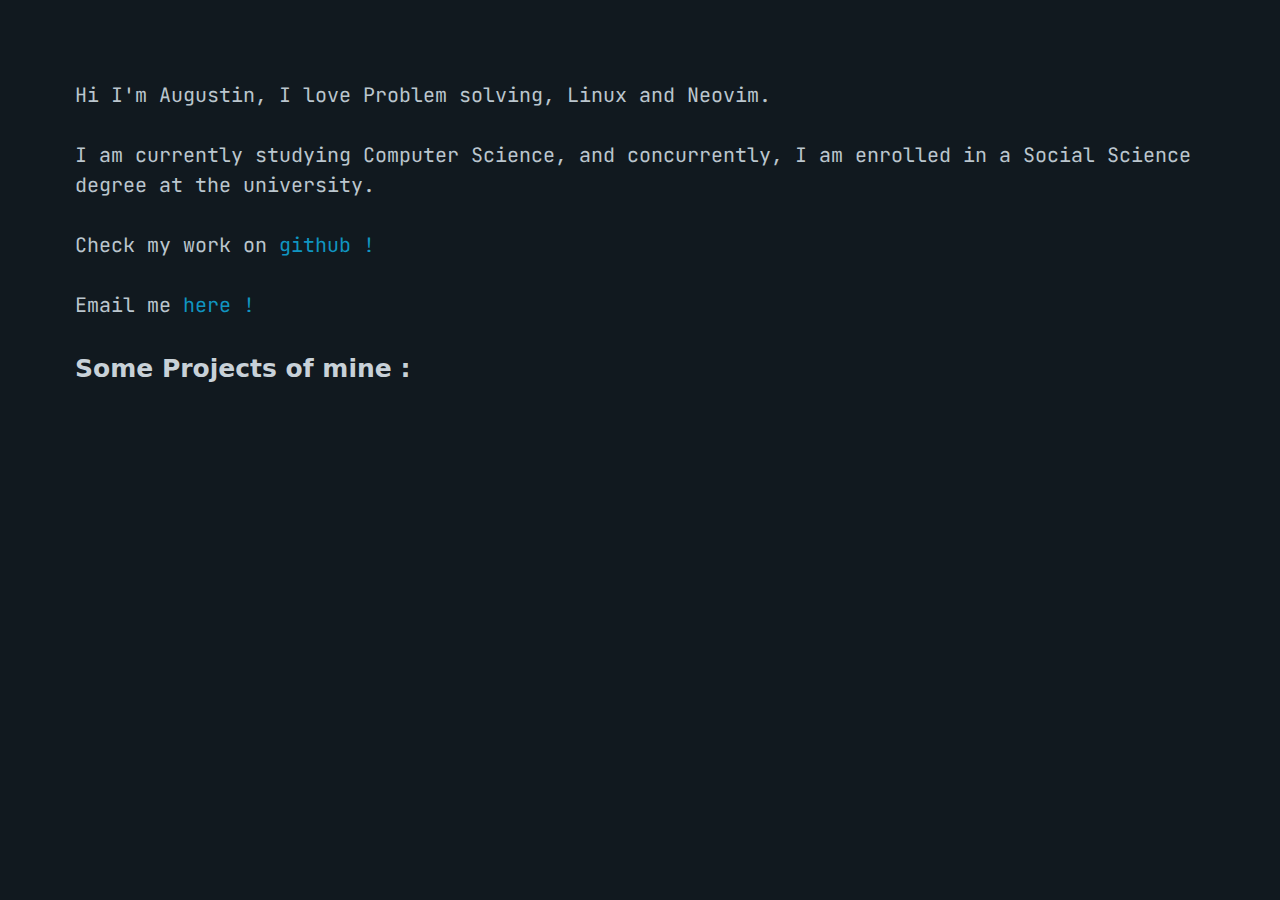
==== commit a5843c7d: "Update index.html" ====
--- a/index.html
+++ b/index.html
@@ -25,8 +25,8 @@
     </style>
     <main class="container">
         <header>
-            <p>Hi I'm Augustin, I'm learning Computer Science</p>
-            <p>And I'm also enrolled in a Social Science Degree at University.</p>
+            <p>Hi I'm Augustin, I love Problem solving, Linux and Neovim.</p>
+            <p>I am currently studying Computer Science, and concurrently, I am enrolled in a Social Science degree at the university.</p>
             <p>Check my work on <a target="_blank" href="https://github.com/Overlrd">github !</a> </p>
             <p>Email me <a href="mailto:premieraugust28@gmail.com">here !</a> </p>
         </header>
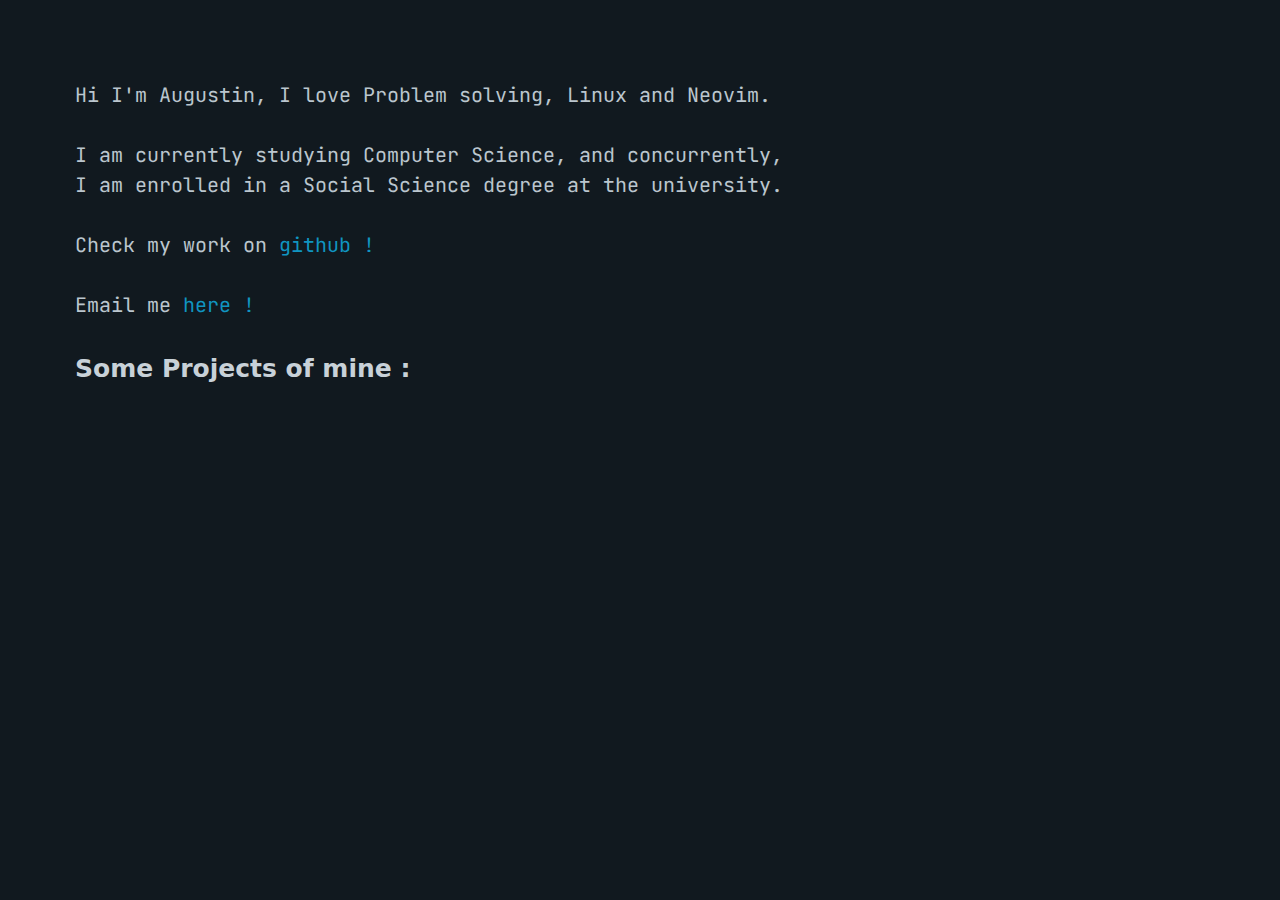
==== commit dbc0703b: "Update index.html" ====
--- a/index.html
+++ b/index.html
@@ -26,7 +26,7 @@
     <main class="container">
         <header>
             <p>Hi I'm Augustin, I love Problem solving, Linux and Neovim.</p>
-            <p>I am currently studying Computer Science, and concurrently, I am enrolled in a Social Science degree at the university.</p>
+            <p>I am currently studying Computer Science, and concurrently, <br> I am enrolled in a Social Science degree at the university.</p>
             <p>Check my work on <a target="_blank" href="https://github.com/Overlrd">github !</a> </p>
             <p>Email me <a href="mailto:premieraugust28@gmail.com">here !</a> </p>
         </header>
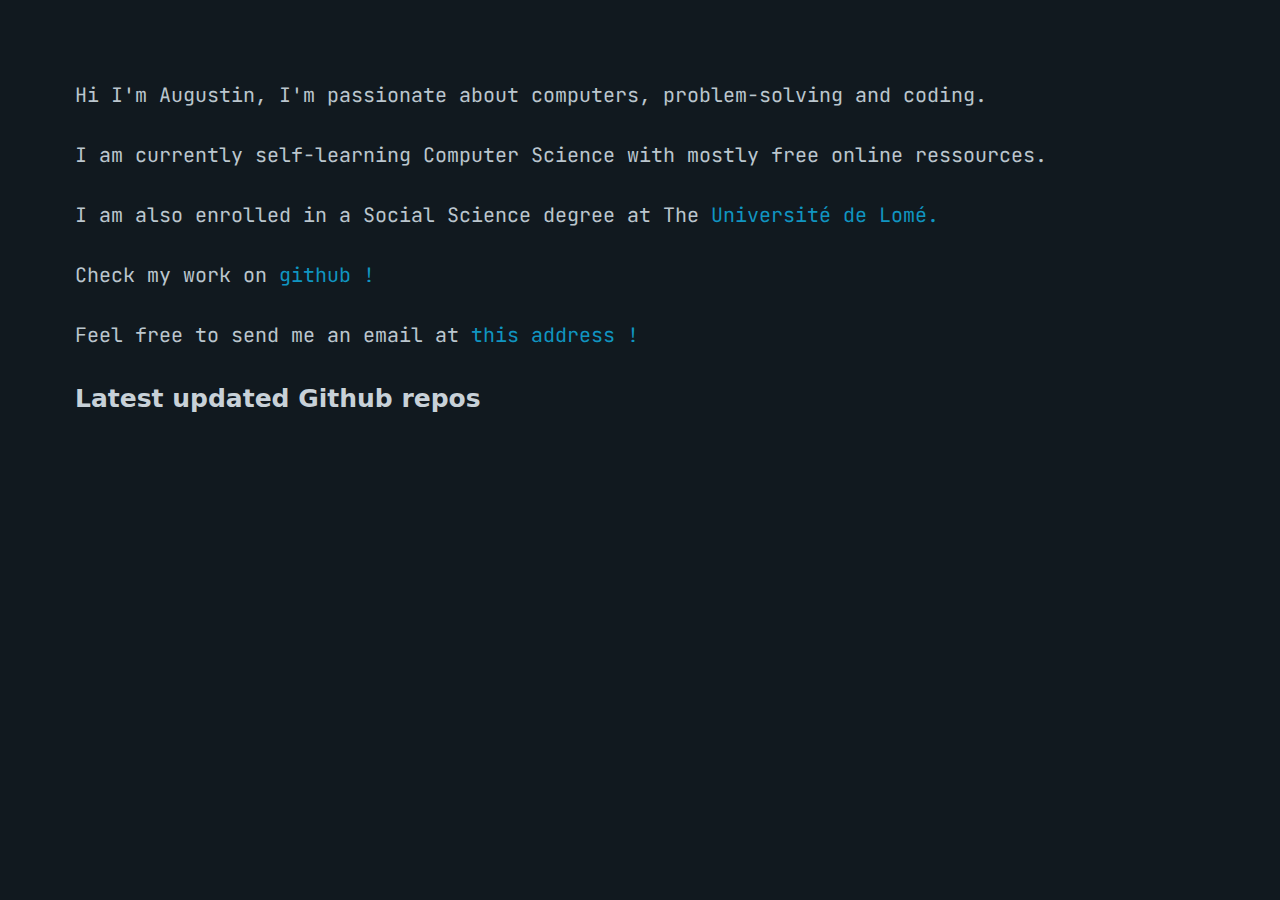
==== commit 65453d30: "edit index.html" ====
--- a/index.html
+++ b/index.html
@@ -16,8 +16,7 @@
             font-family: 'JetBrains Mono';
             src: url('JetBrainsMono-Regular.ttf') format('truetype');
             font-weight: normal;
-            font-style: normal;
-        }
+            font-style: normalstyles        }
 
         body {
             font-family: 'JetBrains Mono', monospace;
@@ -25,13 +24,14 @@
     </style>
     <main class="container">
         <header>
-            <p>Hi I'm Augustin, I love Problem solving, Linux and Neovim.</p>
-            <p>I am currently studying Computer Science, and concurrently, <br> I am enrolled in a Social Science degree at the university.</p>
+            <p>Hi I'm Augustin, I'm passionate about computers, problem-solving and coding.</p>
+	    <p>I am currently self-learning Computer Science with mostly free online ressources.</p>
+	    <p>I am also enrolled in a Social Science degree at The <a href="https://daas.univ-lome.tg/"> Université de Lomé.</a> </p>
             <p>Check my work on <a target="_blank" href="https://github.com/Overlrd">github !</a> </p>
-            <p>Email me <a href="mailto:premieraugust28@gmail.com">here !</a> </p>
+            <p>Feel free to send me an email at <a href="mailto:premieraugust28@gmail.com">this address !</a> </p>
         </header>
         <section>
-            <h4>Some Projects of mine :</h4>
+            <h4>Latest updated Github repos</h4>
             <div>
                 <ul id="projects"></ul>
             </div>
--- a/pico.min.css
+++ b/pico.min.css
@@ -2,4 +2,4 @@
  * Pico CSS v1.5.10 (https://picocss.com)
  * Copyright 2019-2023 - Licensed under MIT
  */:root{--font-family:system-ui,-apple-system,"Segoe UI","Roboto","Ubuntu","Cantarell","Noto Sans",sans-serif,"Apple Color Emoji","Segoe UI Emoji","Segoe UI Symbol","Noto Color Emoji";--line-height:1.5;--font-weight:400;--font-size:16px;--border-radius:0.25rem;--border-width:1px;--outline-width:3px;--spacing:1rem;--typography-spacing-vertical:1.5rem;--block-spacing-vertical:calc(var(--spacing) * 2);--block-spacing-horizontal:var(--spacing);--grid-spacing-vertical:0;--grid-spacing-horizontal:var(--spacing);--form-element-spacing-vertical:0.75rem;--form-element-spacing-horizontal:1rem;--nav-element-spacing-vertical:1rem;--nav-element-spacing-horizontal:0.5rem;--nav-link-spacing-vertical:0.5rem;--nav-link-spacing-horizontal:0.5rem;--form-label-font-weight:var(--font-weight);--transition:0.2s ease-in-out;--modal-overlay-backdrop-filter:blur(0.25rem)}@media (min-width:576px){:root{--font-size:17px}}@media (min-width:768px){:root{--font-size:18px}}@media (min-width:992px){:root{--font-size:19px}}@media (min-width:1200px){:root{--font-size:20px}}@media (min-width:576px){body>footer,body>header,body>main,section{--block-spacing-vertical:calc(var(--spacing) * 2.5)}}@media (min-width:768px){body>footer,body>header,body>main,section{--block-spacing-vertical:calc(var(--spacing) * 3)}}@media (min-width:992px){body>footer,body>header,body>main,section{--block-spacing-vertical:calc(var(--spacing) * 3.5)}}@media (min-width:1200px){body>footer,body>header,body>main,section{--block-spacing-vertical:calc(var(--spacing) * 4)}}@media (min-width:576px){article{--block-spacing-horizontal:calc(var(--spacing) * 1.25)}}@media (min-width:768px){article{--block-spacing-horizontal:calc(var(--spacing) * 1.5)}}@media (min-width:992px){article{--block-spacing-horizontal:calc(var(--spacing) * 1.75)}}@media (min-width:1200px){article{--block-spacing-horizontal:calc(var(--spacing) * 2)}}dialog>article{--block-spacing-vertical:calc(var(--spacing) * 2);--block-spacing-horizontal:var(--spacing)}@media (min-width:576px){dialog>article{--block-spacing-vertical:calc(var(--spacing) * 2.5);--block-spacing-horizontal:calc(var(--spacing) * 1.25)}}@media (min-width:768px){dialog>article{--block-spacing-vertical:calc(var(--spacing) * 3);--block-spacing-horizontal:calc(var(--spacing) * 1.5)}}a{--text-decoration:none}a.contrast,a.secondary{--text-decoration:underline}small{--font-size:0.875em}h1,h2,h3,h4,h5,h6{--font-weight:700}h1{--font-size:2rem;--typography-spacing-vertical:3rem}h2{--font-size:1.75rem;--typography-spacing-vertical:2.625rem}h3{--font-size:1.5rem;--typography-spacing-vertical:2.25rem}h4{--font-size:1.25rem;--typography-spacing-vertical:1.874rem}h5{--font-size:1.125rem;--typography-spacing-vertical:1.6875rem}[type=checkbox],[type=radio]{--border-width:2px}[type=checkbox][role=switch]{--border-width:3px}tfoot td,tfoot th,thead td,thead th{--border-width:3px}:not(thead,tfoot)>*>td{--font-size:0.875em}code,kbd,pre,samp{--font-family:"Menlo","Consolas","Roboto Mono","Ubuntu Monospace","Noto Mono","Oxygen Mono","Liberation Mono",monospace,"Apple Color Emoji","Segoe UI Emoji","Segoe UI Symbol","Noto Color Emoji"}kbd{--font-weight:bolder}:root:not([data-theme=dark]),[data-theme=light]{--background-color:#fff;--color:hsl(205, 20%, 32%);--h1-color:hsl(205, 30%, 15%);--h2-color:#24333e;--h3-color:hsl(205, 25%, 23%);--h4-color:#374956;--h5-color:hsl(205, 20%, 32%);--h6-color:#4d606d;--muted-color:hsl(205, 10%, 50%);--muted-border-color:hsl(205, 20%, 94%);--primary:hsl(195, 85%, 41%);--primary-hover:hsl(195, 90%, 32%);--primary-focus:rgba(16, 149, 193, 0.125);--primary-inverse:#fff;--secondary:hsl(205, 15%, 41%);--secondary-hover:hsl(205, 20%, 32%);--secondary-focus:rgba(89, 107, 120, 0.125);--secondary-inverse:#fff;--contrast:hsl(205, 30%, 15%);--contrast-hover:#000;--contrast-focus:rgba(89, 107, 120, 0.125);--contrast-inverse:#fff;--mark-background-color:#fff2ca;--mark-color:#543a26;--ins-color:#388e3c;--del-color:#c62828;--blockquote-border-color:var(--muted-border-color);--blockquote-footer-color:var(--muted-color);--button-box-shadow:0 0 0 rgba(0, 0, 0, 0);--button-hover-box-shadow:0 0 0 rgba(0, 0, 0, 0);--form-element-background-color:transparent;--form-element-border-color:hsl(205, 14%, 68%);--form-element-color:var(--color);--form-element-placeholder-color:var(--muted-color);--form-element-active-background-color:transparent;--form-element-active-border-color:var(--primary);--form-element-focus-color:var(--primary-focus);--form-element-disabled-background-color:hsl(205, 18%, 86%);--form-element-disabled-border-color:hsl(205, 14%, 68%);--form-element-disabled-opacity:0.5;--form-element-invalid-border-color:#c62828;--form-element-invalid-active-border-color:#d32f2f;--form-element-invalid-focus-color:rgba(211, 47, 47, 0.125);--form-element-valid-border-color:#388e3c;--form-element-valid-active-border-color:#43a047;--form-element-valid-focus-color:rgba(67, 160, 71, 0.125);--switch-background-color:hsl(205, 16%, 77%);--switch-color:var(--primary-inverse);--switch-checked-background-color:var(--primary);--range-border-color:hsl(205, 18%, 86%);--range-active-border-color:hsl(205, 16%, 77%);--range-thumb-border-color:var(--background-color);--range-thumb-color:var(--secondary);--range-thumb-hover-color:var(--secondary-hover);--range-thumb-active-color:var(--primary);--table-border-color:var(--muted-border-color);--table-row-stripped-background-color:#f6f8f9;--code-background-color:hsl(205, 20%, 94%);--code-color:var(--muted-color);--code-kbd-background-color:var(--contrast);--code-kbd-color:var(--contrast-inverse);--code-tag-color:hsl(330, 40%, 50%);--code-property-color:hsl(185, 40%, 40%);--code-value-color:hsl(40, 20%, 50%);--code-comment-color:hsl(205, 14%, 68%);--accordion-border-color:var(--muted-border-color);--accordion-close-summary-color:var(--color);--accordion-open-summary-color:var(--muted-color);--card-background-color:var(--background-color);--card-border-color:var(--muted-border-color);--card-box-shadow:0.0145rem 0.029rem 0.174rem rgba(27, 40, 50, 0.01698),0.0335rem 0.067rem 0.402rem rgba(27, 40, 50, 0.024),0.0625rem 0.125rem 0.75rem rgba(27, 40, 50, 0.03),0.1125rem 0.225rem 1.35rem rgba(27, 40, 50, 0.036),0.2085rem 0.417rem 2.502rem rgba(27, 40, 50, 0.04302),0.5rem 1rem 6rem rgba(27, 40, 50, 0.06),0 0 0 0.0625rem rgba(27, 40, 50, 0.015);--card-sectionning-background-color:#fbfbfc;--dropdown-background-color:#fbfbfc;--dropdown-border-color:#e1e6eb;--dropdown-box-shadow:var(--card-box-shadow);--dropdown-color:var(--color);--dropdown-hover-background-color:hsl(205, 20%, 94%);--modal-overlay-background-color:rgba(213, 220, 226, 0.7);--progress-background-color:hsl(205, 18%, 86%);--progress-color:var(--primary);--loading-spinner-opacity:0.5;--tooltip-background-color:var(--contrast);--tooltip-color:var(--contrast-inverse);--icon-checkbox:url("data:image/svg+xml,%3Csvg xmlns='http://www.w3.org/2000/svg' width='24' height='24' viewBox='0 0 24 24' fill='none' stroke='rgb(255, 255, 255)' stroke-width='4' stroke-linecap='round' stroke-linejoin='round'%3E%3Cpolyline points='20 6 9 17 4 12'%3E%3C/polyline%3E%3C/svg%3E");--icon-chevron:url("data:image/svg+xml,%3Csvg xmlns='http://www.w3.org/2000/svg' width='24' height='24' viewBox='0 0 24 24' fill='none' stroke='rgb(65, 84, 98)' stroke-width='2' stroke-linecap='round' stroke-linejoin='round'%3E%3Cpolyline points='6 9 12 15 18 9'%3E%3C/polyline%3E%3C/svg%3E");--icon-chevron-button:url("data:image/svg+xml,%3Csvg xmlns='http://www.w3.org/2000/svg' width='24' height='24' viewBox='0 0 24 24' fill='none' stroke='rgb(255, 255, 255)' stroke-width='2' stroke-linecap='round' stroke-linejoin='round'%3E%3Cpolyline points='6 9 12 15 18 9'%3E%3C/polyline%3E%3C/svg%3E");--icon-chevron-button-inverse:url("data:image/svg+xml,%3Csvg xmlns='http://www.w3.org/2000/svg' width='24' height='24' viewBox='0 0 24 24' fill='none' stroke='rgb(255, 255, 255)' stroke-width='2' stroke-linecap='round' stroke-linejoin='round'%3E%3Cpolyline points='6 9 12 15 18 9'%3E%3C/polyline%3E%3C/svg%3E");--icon-close:url("data:image/svg+xml,%3Csvg xmlns='http://www.w3.org/2000/svg' width='24' height='24' viewBox='0 0 24 24' fill='none' stroke='rgb(115, 130, 140)' stroke-width='4' stroke-linecap='round' stroke-linejoin='round'%3E%3Cline x1='18' y1='6' x2='6' y2='18'%3E%3C/line%3E%3Cline x1='6' y1='6' x2='18' y2='18'%3E%3C/line%3E%3C/svg%3E");--icon-date:url("data:image/svg+xml,%3Csvg xmlns='http://www.w3.org/2000/svg' width='24' height='24' viewBox='0 0 24 24' fill='none' stroke='rgb(65, 84, 98)' stroke-width='2' stroke-linecap='round' stroke-linejoin='round'%3E%3Crect x='3' y='4' width='18' height='18' rx='2' ry='2'%3E%3C/rect%3E%3Cline x1='16' y1='2' x2='16' y2='6'%3E%3C/line%3E%3Cline x1='8' y1='2' x2='8' y2='6'%3E%3C/line%3E%3Cline x1='3' y1='10' x2='21' y2='10'%3E%3C/line%3E%3C/svg%3E");--icon-invalid:url("data:image/svg+xml,%3Csvg xmlns='http://www.w3.org/2000/svg' width='24' height='24' viewBox='0 0 24 24' fill='none' stroke='rgb(198, 40, 40)' stroke-width='2' stroke-linecap='round' stroke-linejoin='round'%3E%3Ccircle cx='12' cy='12' r='10'%3E%3C/circle%3E%3Cline x1='12' y1='8' x2='12' y2='12'%3E%3C/line%3E%3Cline x1='12' y1='16' x2='12.01' y2='16'%3E%3C/line%3E%3C/svg%3E");--icon-minus:url("data:image/svg+xml,%3Csvg xmlns='http://www.w3.org/2000/svg' width='24' height='24' viewBox='0 0 24 24' fill='none' stroke='rgb(255, 255, 255)' stroke-width='4' stroke-linecap='round' stroke-linejoin='round'%3E%3Cline x1='5' y1='12' x2='19' y2='12'%3E%3C/line%3E%3C/svg%3E");--icon-search:url("data:image/svg+xml,%3Csvg xmlns='http://www.w3.org/2000/svg' width='24' height='24' viewBox='0 0 24 24' fill='none' stroke='rgb(65, 84, 98)' stroke-width='2' stroke-linecap='round' stroke-linejoin='round'%3E%3Ccircle cx='11' cy='11' r='8'%3E%3C/circle%3E%3Cline x1='21' y1='21' x2='16.65' y2='16.65'%3E%3C/line%3E%3C/svg%3E");--icon-time:url("data:image/svg+xml,%3Csvg xmlns='http://www.w3.org/2000/svg' width='24' height='24' viewBox='0 0 24 24' fill='none' stroke='rgb(65, 84, 98)' stroke-width='2' stroke-linecap='round' stroke-linejoin='round'%3E%3Ccircle cx='12' cy='12' r='10'%3E%3C/circle%3E%3Cpolyline points='12 6 12 12 16 14'%3E%3C/polyline%3E%3C/svg%3E");--icon-valid:url("data:image/svg+xml,%3Csvg xmlns='http://www.w3.org/2000/svg' width='24' height='24' viewBox='0 0 24 24' fill='none' stroke='rgb(56, 142, 60)' stroke-width='3' stroke-linecap='round' stroke-linejoin='round'%3E%3Cpolyline points='20 6 9 17 4 12'%3E%3C/polyline%3E%3C/svg%3E");color-scheme:light}@media only screen and (prefers-color-scheme:dark){:root:not([data-theme]){--background-color:#11191f;--color:hsl(205, 16%, 77%);--h1-color:hsl(205, 20%, 94%);--h2-color:#e1e6eb;--h3-color:hsl(205, 18%, 86%);--h4-color:#c8d1d8;--h5-color:hsl(205, 16%, 77%);--h6-color:#afbbc4;--muted-color:hsl(205, 10%, 50%);--muted-border-color:#1f2d38;--primary:hsl(195, 85%, 41%);--primary-hover:hsl(195, 80%, 50%);--primary-focus:rgba(16, 149, 193, 0.25);--primary-inverse:#fff;--secondary:hsl(205, 15%, 41%);--secondary-hover:hsl(205, 10%, 50%);--secondary-focus:rgba(115, 130, 140, 0.25);--secondary-inverse:#fff;--contrast:hsl(205, 20%, 94%);--contrast-hover:#fff;--contrast-focus:rgba(115, 130, 140, 0.25);--contrast-inverse:#000;--mark-background-color:#d1c284;--mark-color:#11191f;--ins-color:#388e3c;--del-color:#c62828;--blockquote-border-color:var(--muted-border-color);--blockquote-footer-color:var(--muted-color);--button-box-shadow:0 0 0 rgba(0, 0, 0, 0);--button-hover-box-shadow:0 0 0 rgba(0, 0, 0, 0);--form-element-background-color:#11191f;--form-element-border-color:#374956;--form-element-color:var(--color);--form-element-placeholder-color:var(--muted-color);--form-element-active-background-color:var(--form-element-background-color);--form-element-active-border-color:var(--primary);--form-element-focus-color:var(--primary-focus);--form-element-disabled-background-color:hsl(205, 25%, 23%);--form-element-disabled-border-color:hsl(205, 20%, 32%);--form-element-disabled-opacity:0.5;--form-element-invalid-border-color:#b71c1c;--form-element-invalid-active-border-color:#c62828;--form-element-invalid-focus-color:rgba(198, 40, 40, 0.25);--form-element-valid-border-color:#2e7d32;--form-element-valid-active-border-color:#388e3c;--form-element-valid-focus-color:rgba(56, 142, 60, 0.25);--switch-background-color:#374956;--switch-color:var(--primary-inverse);--switch-checked-background-color:var(--primary);--range-border-color:#24333e;--range-active-border-color:hsl(205, 25%, 23%);--range-thumb-border-color:var(--background-color);--range-thumb-color:var(--secondary);--range-thumb-hover-color:var(--secondary-hover);--range-thumb-active-color:var(--primary);--table-border-color:var(--muted-border-color);--table-row-stripped-background-color:rgba(115, 130, 140, 0.05);--code-background-color:#18232c;--code-color:var(--muted-color);--code-kbd-background-color:var(--contrast);--code-kbd-color:var(--contrast-inverse);--code-tag-color:hsl(330, 30%, 50%);--code-property-color:hsl(185, 30%, 50%);--code-value-color:hsl(40, 10%, 50%);--code-comment-color:#4d606d;--accordion-border-color:var(--muted-border-color);--accordion-active-summary-color:var(--primary);--accordion-close-summary-color:var(--color);--accordion-open-summary-color:var(--muted-color);--card-background-color:#141e26;--card-border-color:var(--card-background-color);--card-box-shadow:0.0145rem 0.029rem 0.174rem rgba(0, 0, 0, 0.01698),0.0335rem 0.067rem 0.402rem rgba(0, 0, 0, 0.024),0.0625rem 0.125rem 0.75rem rgba(0, 0, 0, 0.03),0.1125rem 0.225rem 1.35rem rgba(0, 0, 0, 0.036),0.2085rem 0.417rem 2.502rem rgba(0, 0, 0, 0.04302),0.5rem 1rem 6rem rgba(0, 0, 0, 0.06),0 0 0 0.0625rem rgba(0, 0, 0, 0.015);--card-sectionning-background-color:#18232c;--dropdown-background-color:hsl(205, 30%, 15%);--dropdown-border-color:#24333e;--dropdown-box-shadow:var(--card-box-shadow);--dropdown-color:var(--color);--dropdown-hover-background-color:rgba(36, 51, 62, 0.75);--modal-overlay-background-color:rgba(36, 51, 62, 0.8);--progress-background-color:#24333e;--progress-color:var(--primary);--loading-spinner-opacity:0.5;--tooltip-background-color:var(--contrast);--tooltip-color:var(--contrast-inverse);--icon-checkbox:url("data:image/svg+xml,%3Csvg xmlns='http://www.w3.org/2000/svg' width='24' height='24' viewBox='0 0 24 24' fill='none' stroke='rgb(255, 255, 255)' stroke-width='4' stroke-linecap='round' stroke-linejoin='round'%3E%3Cpolyline points='20 6 9 17 4 12'%3E%3C/polyline%3E%3C/svg%3E");--icon-chevron:url("data:image/svg+xml,%3Csvg xmlns='http://www.w3.org/2000/svg' width='24' height='24' viewBox='0 0 24 24' fill='none' stroke='rgb(162, 175, 185)' stroke-width='2' stroke-linecap='round' stroke-linejoin='round'%3E%3Cpolyline points='6 9 12 15 18 9'%3E%3C/polyline%3E%3C/svg%3E");--icon-chevron-button:url("data:image/svg+xml,%3Csvg xmlns='http://www.w3.org/2000/svg' width='24' height='24' viewBox='0 0 24 24' fill='none' stroke='rgb(255, 255, 255)' stroke-width='2' stroke-linecap='round' stroke-linejoin='round'%3E%3Cpolyline points='6 9 12 15 18 9'%3E%3C/polyline%3E%3C/svg%3E");--icon-chevron-button-inverse:url("data:image/svg+xml,%3Csvg xmlns='http://www.w3.org/2000/svg' width='24' height='24' viewBox='0 0 24 24' fill='none' stroke='rgb(0, 0, 0)' stroke-width='2' stroke-linecap='round' stroke-linejoin='round'%3E%3Cpolyline points='6 9 12 15 18 9'%3E%3C/polyline%3E%3C/svg%3E");--icon-close:url("data:image/svg+xml,%3Csvg xmlns='http://www.w3.org/2000/svg' width='24' height='24' viewBox='0 0 24 24' fill='none' stroke='rgb(115, 130, 140)' stroke-width='4' stroke-linecap='round' stroke-linejoin='round'%3E%3Cline x1='18' y1='6' x2='6' y2='18'%3E%3C/line%3E%3Cline x1='6' y1='6' x2='18' y2='18'%3E%3C/line%3E%3C/svg%3E");--icon-date:url("data:image/svg+xml,%3Csvg xmlns='http://www.w3.org/2000/svg' width='24' height='24' viewBox='0 0 24 24' fill='none' stroke='rgb(162, 175, 185)' stroke-width='2' stroke-linecap='round' stroke-linejoin='round'%3E%3Crect x='3' y='4' width='18' height='18' rx='2' ry='2'%3E%3C/rect%3E%3Cline x1='16' y1='2' x2='16' y2='6'%3E%3C/line%3E%3Cline x1='8' y1='2' x2='8' y2='6'%3E%3C/line%3E%3Cline x1='3' y1='10' x2='21' y2='10'%3E%3C/line%3E%3C/svg%3E");--icon-invalid:url("data:image/svg+xml,%3Csvg xmlns='http://www.w3.org/2000/svg' width='24' height='24' viewBox='0 0 24 24' fill='none' stroke='rgb(183, 28, 28)' stroke-width='2' stroke-linecap='round' stroke-linejoin='round'%3E%3Ccircle cx='12' cy='12' r='10'%3E%3C/circle%3E%3Cline x1='12' y1='8' x2='12' y2='12'%3E%3C/line%3E%3Cline x1='12' y1='16' x2='12.01' y2='16'%3E%3C/line%3E%3C/svg%3E");--icon-minus:url("data:image/svg+xml,%3Csvg xmlns='http://www.w3.org/2000/svg' width='24' height='24' viewBox='0 0 24 24' fill='none' stroke='rgb(255, 255, 255)' stroke-width='4' stroke-linecap='round' stroke-linejoin='round'%3E%3Cline x1='5' y1='12' x2='19' y2='12'%3E%3C/line%3E%3C/svg%3E");--icon-search:url("data:image/svg+xml,%3Csvg xmlns='http://www.w3.org/2000/svg' width='24' height='24' viewBox='0 0 24 24' fill='none' stroke='rgb(162, 175, 185)' stroke-width='2' stroke-linecap='round' stroke-linejoin='round'%3E%3Ccircle cx='11' cy='11' r='8'%3E%3C/circle%3E%3Cline x1='21' y1='21' x2='16.65' y2='16.65'%3E%3C/line%3E%3C/svg%3E");--icon-time:url("data:image/svg+xml,%3Csvg xmlns='http://www.w3.org/2000/svg' width='24' height='24' viewBox='0 0 24 24' fill='none' stroke='rgb(162, 175, 185)' stroke-width='2' stroke-linecap='round' stroke-linejoin='round'%3E%3Ccircle cx='12' cy='12' r='10'%3E%3C/circle%3E%3Cpolyline points='12 6 12 12 16 14'%3E%3C/polyline%3E%3C/svg%3E");--icon-valid:url("data:image/svg+xml,%3Csvg xmlns='http://www.w3.org/2000/svg' width='24' height='24' viewBox='0 0 24 24' fill='none' stroke='rgb(46, 125, 50)' stroke-width='3' stroke-linecap='round' stroke-linejoin='round'%3E%3Cpolyline points='20 6 9 17 4 12'%3E%3C/polyline%3E%3C/svg%3E");color-scheme:dark}}[data-theme=dark]{--background-color:#11191f;--color:hsl(205, 16%, 77%);--h1-color:hsl(205, 20%, 94%);--h2-color:#e1e6eb;--h3-color:hsl(205, 18%, 86%);--h4-color:#c8d1d8;--h5-color:hsl(205, 16%, 77%);--h6-color:#afbbc4;--muted-color:hsl(205, 10%, 50%);--muted-border-color:#1f2d38;--primary:hsl(195, 85%, 41%);--primary-hover:hsl(195, 80%, 50%);--primary-focus:rgba(16, 149, 193, 0.25);--primary-inverse:#fff;--secondary:hsl(205, 15%, 41%);--secondary-hover:hsl(205, 10%, 50%);--secondary-focus:rgba(115, 130, 140, 0.25);--secondary-inverse:#fff;--contrast:hsl(205, 20%, 94%);--contrast-hover:#fff;--contrast-focus:rgba(115, 130, 140, 0.25);--contrast-inverse:#000;--mark-background-color:#d1c284;--mark-color:#11191f;--ins-color:#388e3c;--del-color:#c62828;--blockquote-border-color:var(--muted-border-color);--blockquote-footer-color:var(--muted-color);--button-box-shadow:0 0 0 rgba(0, 0, 0, 0);--button-hover-box-shadow:0 0 0 rgba(0, 0, 0, 0);--form-element-background-color:#11191f;--form-element-border-color:#374956;--form-element-color:var(--color);--form-element-placeholder-color:var(--muted-color);--form-element-active-background-color:var(--form-element-background-color);--form-element-active-border-color:var(--primary);--form-element-focus-color:var(--primary-focus);--form-element-disabled-background-color:hsl(205, 25%, 23%);--form-element-disabled-border-color:hsl(205, 20%, 32%);--form-element-disabled-opacity:0.5;--form-element-invalid-border-color:#b71c1c;--form-element-invalid-active-border-color:#c62828;--form-element-invalid-focus-color:rgba(198, 40, 40, 0.25);--form-element-valid-border-color:#2e7d32;--form-element-valid-active-border-color:#388e3c;--form-element-valid-focus-color:rgba(56, 142, 60, 0.25);--switch-background-color:#374956;--switch-color:var(--primary-inverse);--switch-checked-background-color:var(--primary);--range-border-color:#24333e;--range-active-border-color:hsl(205, 25%, 23%);--range-thumb-border-color:var(--background-color);--range-thumb-color:var(--secondary);--range-thumb-hover-color:var(--secondary-hover);--range-thumb-active-color:var(--primary);--table-border-color:var(--muted-border-color);--table-row-stripped-background-color:rgba(115, 130, 140, 0.05);--code-background-color:#18232c;--code-color:var(--muted-color);--code-kbd-background-color:var(--contrast);--code-kbd-color:var(--contrast-inverse);--code-tag-color:hsl(330, 30%, 50%);--code-property-color:hsl(185, 30%, 50%);--code-value-color:hsl(40, 10%, 50%);--code-comment-color:#4d606d;--accordion-border-color:var(--muted-border-color);--accordion-active-summary-color:var(--primary);--accordion-close-summary-color:var(--color);--accordion-open-summary-color:var(--muted-color);--card-background-color:#141e26;--card-border-color:var(--card-background-color);--card-box-shadow:0.0145rem 0.029rem 0.174rem rgba(0, 0, 0, 0.01698),0.0335rem 0.067rem 0.402rem rgba(0, 0, 0, 0.024),0.0625rem 0.125rem 0.75rem rgba(0, 0, 0, 0.03),0.1125rem 0.225rem 1.35rem rgba(0, 0, 0, 0.036),0.2085rem 0.417rem 2.502rem rgba(0, 0, 0, 0.04302),0.5rem 1rem 6rem rgba(0, 0, 0, 0.06),0 0 0 0.0625rem rgba(0, 0, 0, 0.015);--card-sectionning-background-color:#18232c;--dropdown-background-color:hsl(205, 30%, 15%);--dropdown-border-color:#24333e;--dropdown-box-shadow:var(--card-box-shadow);--dropdown-color:var(--color);--dropdown-hover-background-color:rgba(36, 51, 62, 0.75);--modal-overlay-background-color:rgba(36, 51, 62, 0.8);--progress-background-color:#24333e;--progress-color:var(--primary);--loading-spinner-opacity:0.5;--tooltip-background-color:var(--contrast);--tooltip-color:var(--contrast-inverse);--icon-checkbox:url("data:image/svg+xml,%3Csvg xmlns='http://www.w3.org/2000/svg' width='24' height='24' viewBox='0 0 24 24' fill='none' stroke='rgb(255, 255, 255)' stroke-width='4' stroke-linecap='round' stroke-linejoin='round'%3E%3Cpolyline points='20 6 9 17 4 12'%3E%3C/polyline%3E%3C/svg%3E");--icon-chevron:url("data:image/svg+xml,%3Csvg xmlns='http://www.w3.org/2000/svg' width='24' height='24' viewBox='0 0 24 24' fill='none' stroke='rgb(162, 175, 185)' stroke-width='2' stroke-linecap='round' stroke-linejoin='round'%3E%3Cpolyline points='6 9 12 15 18 9'%3E%3C/polyline%3E%3C/svg%3E");--icon-chevron-button:url("data:image/svg+xml,%3Csvg xmlns='http://www.w3.org/2000/svg' width='24' height='24' viewBox='0 0 24 24' fill='none' stroke='rgb(255, 255, 255)' stroke-width='2' stroke-linecap='round' stroke-linejoin='round'%3E%3Cpolyline points='6 9 12 15 18 9'%3E%3C/polyline%3E%3C/svg%3E");--icon-chevron-button-inverse:url("data:image/svg+xml,%3Csvg xmlns='http://www.w3.org/2000/svg' width='24' height='24' viewBox='0 0 24 24' fill='none' stroke='rgb(0, 0, 0)' stroke-width='2' stroke-linecap='round' stroke-linejoin='round'%3E%3Cpolyline points='6 9 12 15 18 9'%3E%3C/polyline%3E%3C/svg%3E");--icon-close:url("data:image/svg+xml,%3Csvg xmlns='http://www.w3.org/2000/svg' width='24' height='24' viewBox='0 0 24 24' fill='none' stroke='rgb(115, 130, 140)' stroke-width='4' stroke-linecap='round' stroke-linejoin='round'%3E%3Cline x1='18' y1='6' x2='6' y2='18'%3E%3C/line%3E%3Cline x1='6' y1='6' x2='18' y2='18'%3E%3C/line%3E%3C/svg%3E");--icon-date:url("data:image/svg+xml,%3Csvg xmlns='http://www.w3.org/2000/svg' width='24' height='24' viewBox='0 0 24 24' fill='none' stroke='rgb(162, 175, 185)' stroke-width='2' stroke-linecap='round' stroke-linejoin='round'%3E%3Crect x='3' y='4' width='18' height='18' rx='2' ry='2'%3E%3C/rect%3E%3Cline x1='16' y1='2' x2='16' y2='6'%3E%3C/line%3E%3Cline x1='8' y1='2' x2='8' y2='6'%3E%3C/line%3E%3Cline x1='3' y1='10' x2='21' y2='10'%3E%3C/line%3E%3C/svg%3E");--icon-invalid:url("data:image/svg+xml,%3Csvg xmlns='http://www.w3.org/2000/svg' width='24' height='24' viewBox='0 0 24 24' fill='none' stroke='rgb(183, 28, 28)' stroke-width='2' stroke-linecap='round' stroke-linejoin='round'%3E%3Ccircle cx='12' cy='12' r='10'%3E%3C/circle%3E%3Cline x1='12' y1='8' x2='12' y2='12'%3E%3C/line%3E%3Cline x1='12' y1='16' x2='12.01' y2='16'%3E%3C/line%3E%3C/svg%3E");--icon-minus:url("data:image/svg+xml,%3Csvg xmlns='http://www.w3.org/2000/svg' width='24' height='24' viewBox='0 0 24 24' fill='none' stroke='rgb(255, 255, 255)' stroke-width='4' stroke-linecap='round' stroke-linejoin='round'%3E%3Cline x1='5' y1='12' x2='19' y2='12'%3E%3C/line%3E%3C/svg%3E");--icon-search:url("data:image/svg+xml,%3Csvg xmlns='http://www.w3.org/2000/svg' width='24' height='24' viewBox='0 0 24 24' fill='none' stroke='rgb(162, 175, 185)' stroke-width='2' stroke-linecap='round' stroke-linejoin='round'%3E%3Ccircle cx='11' cy='11' r='8'%3E%3C/circle%3E%3Cline x1='21' y1='21' x2='16.65' y2='16.65'%3E%3C/line%3E%3C/svg%3E");--icon-time:url("data:image/svg+xml,%3Csvg xmlns='http://www.w3.org/2000/svg' width='24' height='24' viewBox='0 0 24 24' fill='none' stroke='rgb(162, 175, 185)' stroke-width='2' stroke-linecap='round' stroke-linejoin='round'%3E%3Ccircle cx='12' cy='12' r='10'%3E%3C/circle%3E%3Cpolyline points='12 6 12 12 16 14'%3E%3C/polyline%3E%3C/svg%3E");--icon-valid:url("data:image/svg+xml,%3Csvg xmlns='http://www.w3.org/2000/svg' width='24' height='24' viewBox='0 0 24 24' fill='none' stroke='rgb(46, 125, 50)' stroke-width='3' stroke-linecap='round' stroke-linejoin='round'%3E%3Cpolyline points='20 6 9 17 4 12'%3E%3C/polyline%3E%3C/svg%3E");color-scheme:dark}[type=checkbox],[type=radio],[type=range],progress{accent-color:var(--primary)}*,::after,::before{box-sizing:border-box;background-repeat:no-repeat}::after,::before{text-decoration:inherit;vertical-align:inherit}:where(:root){-webkit-tap-highlight-color:transparent;-webkit-text-size-adjust:100%;-moz-text-size-adjust:100%;text-size-adjust:100%;background-color:var(--background-color);color:var(--color);font-weight:var(--font-weight);font-size:var(--font-size);line-height:var(--line-height);font-family:var(--font-family);text-rendering:optimizeLegibility;overflow-wrap:break-word;cursor:default;-moz-tab-size:4;-o-tab-size:4;tab-size:4}main{display:block}body{width:100%;margin:0}body>footer,body>header,body>main{width:100%;margin-right:auto;margin-left:auto;padding:var(--block-spacing-vertical) 0}.container,.container-fluid{width:100%;margin-right:auto;margin-left:auto;padding-right:var(--spacing);padding-left:var(--spacing)}@media (min-width:576px){.container{max-width:510px;padding-right:0;padding-left:0}}@media (min-width:768px){.container{max-width:700px}}@media (min-width:992px){.container{max-width:920px}}@media (min-width:1200px){.container{max-width:1130px}}section{margin-bottom:var(--block-spacing-vertical)}.grid{grid-column-gap:var(--grid-spacing-horizontal);grid-row-gap:var(--grid-spacing-vertical);display:grid;grid-template-columns:1fr;margin:0}@media (min-width:992px){.grid{grid-template-columns:repeat(auto-fit,minmax(0%,1fr))}}.grid>*{min-width:0}figure{display:block;margin:0;padding:0;overflow-x:auto}figure figcaption{padding:calc(var(--spacing) * .5) 0;color:var(--muted-color)}b,strong{font-weight:bolder}sub,sup{position:relative;font-size:.75em;line-height:0;vertical-align:baseline}sub{bottom:-.25em}sup{top:-.5em}address,blockquote,dl,figure,form,ol,p,pre,table,ul{margin-top:0;margin-bottom:var(--typography-spacing-vertical);color:var(--color);font-style:normal;font-weight:var(--font-weight);font-size:var(--font-size)}[role=link],a{--color:var(--primary);--background-color:transparent;outline:0;background-color:var(--background-color);color:var(--color);-webkit-text-decoration:var(--text-decoration);text-decoration:var(--text-decoration);transition:background-color var(--transition),color var(--transition),box-shadow var(--transition),-webkit-text-decoration var(--transition);transition:background-color var(--transition),color var(--transition),text-decoration var(--transition),box-shadow var(--transition);transition:background-color var(--transition),color var(--transition),text-decoration var(--transition),box-shadow var(--transition),-webkit-text-decoration var(--transition)}[role=link]:is([aria-current],:hover,:active,:focus),a:is([aria-current],:hover,:active,:focus){--color:var(--primary-hover);--text-decoration:underline}[role=link]:focus,a:focus{--background-color:var(--primary-focus)}[role=link].secondary,a.secondary{--color:var(--secondary)}[role=link].secondary:is([aria-current],:hover,:active,:focus),a.secondary:is([aria-current],:hover,:active,:focus){--color:var(--secondary-hover)}[role=link].secondary:focus,a.secondary:focus{--background-color:var(--secondary-focus)}[role=link].contrast,a.contrast{--color:var(--contrast)}[role=link].contrast:is([aria-current],:hover,:active,:focus),a.contrast:is([aria-current],:hover,:active,:focus){--color:var(--contrast-hover)}[role=link].contrast:focus,a.contrast:focus{--background-color:var(--contrast-focus)}h1,h2,h3,h4,h5,h6{margin-top:0;margin-bottom:var(--typography-spacing-vertical);color:var(--color);font-weight:var(--font-weight);font-size:var(--font-size);font-family:var(--font-family)}h1{--color:var(--h1-color)}h2{--color:var(--h2-color)}h3{--color:var(--h3-color)}h4{--color:var(--h4-color)}h5{--color:var(--h5-color)}h6{--color:var(--h6-color)}:where(address,blockquote,dl,figure,form,ol,p,pre,table,ul)~:is(h1,h2,h3,h4,h5,h6){margin-top:var(--typography-spacing-vertical)}.headings,hgroup{margin-bottom:var(--typography-spacing-vertical)}.headings>*,hgroup>*{margin-bottom:0}.headings>:last-child,hgroup>:last-child{--color:var(--muted-color);--font-weight:unset;font-size:1rem;font-family:unset}p{margin-bottom:var(--typography-spacing-vertical)}small{font-size:var(--font-size)}:where(dl,ol,ul){padding-right:0;padding-left:var(--spacing);-webkit-padding-start:var(--spacing);padding-inline-start:var(--spacing);-webkit-padding-end:0;padding-inline-end:0}:where(dl,ol,ul) li{margin-bottom:calc(var(--typography-spacing-vertical) * .25)}:where(dl,ol,ul) :is(dl,ol,ul){margin:0;margin-top:calc(var(--typography-spacing-vertical) * .25)}ul li{list-style:square}mark{padding:.125rem .25rem;background-color:var(--mark-background-color);color:var(--mark-color);vertical-align:baseline}blockquote{display:block;margin:var(--typography-spacing-vertical) 0;padding:var(--spacing);border-right:none;border-left:.25rem solid var(--blockquote-border-color);-webkit-border-start:0.25rem solid var(--blockquote-border-color);border-inline-start:0.25rem solid var(--blockquote-border-color);-webkit-border-end:none;border-inline-end:none}blockquote footer{margin-top:calc(var(--typography-spacing-vertical) * .5);color:var(--blockquote-footer-color)}abbr[title]{border-bottom:1px dotted;text-decoration:none;cursor:help}ins{color:var(--ins-color);text-decoration:none}del{color:var(--del-color)}::-moz-selection{background-color:var(--primary-focus)}::selection{background-color:var(--primary-focus)}:where(audio,canvas,iframe,img,svg,video){vertical-align:middle}audio,video{display:inline-block}audio:not([controls]){display:none;height:0}:where(iframe){border-style:none}img{max-width:100%;height:auto;border-style:none}:where(svg:not([fill])){fill:currentColor}svg:not(:root){overflow:hidden}button{margin:0;overflow:visible;font-family:inherit;text-transform:none}[type=button],[type=reset],[type=submit],button{-webkit-appearance:button}button{display:block;width:100%;margin-bottom:var(--spacing)}[role=button]{display:inline-block;text-decoration:none}[role=button],button,input[type=button],input[type=reset],input[type=submit]{--background-color:var(--primary);--border-color:var(--primary);--color:var(--primary-inverse);--box-shadow:var(--button-box-shadow, 0 0 0 rgba(0, 0, 0, 0));padding:var(--form-element-spacing-vertical) var(--form-element-spacing-horizontal);border:var(--border-width) solid var(--border-color);border-radius:var(--border-radius);outline:0;background-color:var(--background-color);box-shadow:var(--box-shadow);color:var(--color);font-weight:var(--font-weight);font-size:1rem;line-height:var(--line-height);text-align:center;cursor:pointer;transition:background-color var(--transition),border-color var(--transition),color var(--transition),box-shadow var(--transition)}[role=button]:is([aria-current],:hover,:active,:focus),button:is([aria-current],:hover,:active,:focus),input[type=button]:is([aria-current],:hover,:active,:focus),input[type=reset]:is([aria-current],:hover,:active,:focus),input[type=submit]:is([aria-current],:hover,:active,:focus){--background-color:var(--primary-hover);--border-color:var(--primary-hover);--box-shadow:var(--button-hover-box-shadow, 0 0 0 rgba(0, 0, 0, 0));--color:var(--primary-inverse)}[role=button]:focus,button:focus,input[type=button]:focus,input[type=reset]:focus,input[type=submit]:focus{--box-shadow:var(--button-hover-box-shadow, 0 0 0 rgba(0, 0, 0, 0)),0 0 0 var(--outline-width) var(--primary-focus)}:is(button,input[type=submit],input[type=button],[role=button]).secondary,input[type=reset]{--background-color:var(--secondary);--border-color:var(--secondary);--color:var(--secondary-inverse);cursor:pointer}:is(button,input[type=submit],input[type=button],[role=button]).secondary:is([aria-current],:hover,:active,:focus),input[type=reset]:is([aria-current],:hover,:active,:focus){--background-color:var(--secondary-hover);--border-color:var(--secondary-hover);--color:var(--secondary-inverse)}:is(button,input[type=submit],input[type=button],[role=button]).secondary:focus,input[type=reset]:focus{--box-shadow:var(--button-hover-box-shadow, 0 0 0 rgba(0, 0, 0, 0)),0 0 0 var(--outline-width) var(--secondary-focus)}:is(button,input[type=submit],input[type=button],[role=button]).contrast{--background-color:var(--contrast);--border-color:var(--contrast);--color:var(--contrast-inverse)}:is(button,input[type=submit],input[type=button],[role=button]).contrast:is([aria-current],:hover,:active,:focus){--background-color:var(--contrast-hover);--border-color:var(--contrast-hover);--color:var(--contrast-inverse)}:is(button,input[type=submit],input[type=button],[role=button]).contrast:focus{--box-shadow:var(--button-hover-box-shadow, 0 0 0 rgba(0, 0, 0, 0)),0 0 0 var(--outline-width) var(--contrast-focus)}:is(button,input[type=submit],input[type=button],[role=button]).outline,input[type=reset].outline{--background-color:transparent;--color:var(--primary)}:is(button,input[type=submit],input[type=button],[role=button]).outline:is([aria-current],:hover,:active,:focus),input[type=reset].outline:is([aria-current],:hover,:active,:focus){--background-color:transparent;--color:var(--primary-hover)}:is(button,input[type=submit],input[type=button],[role=button]).outline.secondary,input[type=reset].outline{--color:var(--secondary)}:is(button,input[type=submit],input[type=button],[role=button]).outline.secondary:is([aria-current],:hover,:active,:focus),input[type=reset].outline:is([aria-current],:hover,:active,:focus){--color:var(--secondary-hover)}:is(button,input[type=submit],input[type=button],[role=button]).outline.contrast{--color:var(--contrast)}:is(button,input[type=submit],input[type=button],[role=button]).outline.contrast:is([aria-current],:hover,:active,:focus){--color:var(--contrast-hover)}:where(button,[type=submit],[type=button],[type=reset],[role=button])[disabled],:where(fieldset[disabled]) :is(button,[type=submit],[type=button],[type=reset],[role=button]),a[role=button]:not([href]){opacity:.5;pointer-events:none}input,optgroup,select,textarea{margin:0;font-size:1rem;line-height:var(--line-height);font-family:inherit;letter-spacing:inherit}input{overflow:visible}select{text-transform:none}legend{max-width:100%;padding:0;color:inherit;white-space:normal}textarea{overflow:auto}[type=checkbox],[type=radio]{padding:0}::-webkit-inner-spin-button,::-webkit-outer-spin-button{height:auto}[type=search]{-webkit-appearance:textfield;outline-offset:-2px}[type=search]::-webkit-search-decoration{-webkit-appearance:none}::-webkit-file-upload-button{-webkit-appearance:button;font:inherit}::-moz-focus-inner{padding:0;border-style:none}:-moz-focusring{outline:0}:-moz-ui-invalid{box-shadow:none}::-ms-expand{display:none}[type=file],[type=range]{padding:0;border-width:0}input:not([type=checkbox],[type=radio],[type=range]){height:calc(1rem * var(--line-height) + var(--form-element-spacing-vertical) * 2 + var(--border-width) * 2)}fieldset{margin:0;margin-bottom:var(--spacing);padding:0;border:0}fieldset legend,label{display:block;margin-bottom:calc(var(--spacing) * .25);font-weight:var(--form-label-font-weight,var(--font-weight))}input:not([type=checkbox],[type=radio]),select,textarea{width:100%}input:not([type=checkbox],[type=radio],[type=range],[type=file]),select,textarea{-webkit-appearance:none;-moz-appearance:none;appearance:none;padding:var(--form-element-spacing-vertical) var(--form-element-spacing-horizontal)}input,select,textarea{--background-color:var(--form-element-background-color);--border-color:var(--form-element-border-color);--color:var(--form-element-color);--box-shadow:none;border:var(--border-width) solid var(--border-color);border-radius:var(--border-radius);outline:0;background-color:var(--background-color);box-shadow:var(--box-shadow);color:var(--color);font-weight:var(--font-weight);transition:background-color var(--transition),border-color var(--transition),color var(--transition),box-shadow var(--transition)}:where(select,textarea):is(:active,:focus),input:not([type=submit],[type=button],[type=reset],[type=checkbox],[type=radio],[readonly]):is(:active,:focus){--background-color:var(--form-element-active-background-color)}:where(select,textarea):is(:active,:focus),input:not([type=submit],[type=button],[type=reset],[role=switch],[readonly]):is(:active,:focus){--border-color:var(--form-element-active-border-color)}input:not([type=submit],[type=button],[type=reset],[type=range],[type=file],[readonly]):focus,select:focus,textarea:focus{--box-shadow:0 0 0 var(--outline-width) var(--form-element-focus-color)}:where(fieldset[disabled]) :is(input:not([type=submit],[type=button],[type=reset]),select,textarea),input:not([type=submit],[type=button],[type=reset])[disabled],select[disabled],textarea[disabled]{--background-color:var(--form-element-disabled-background-color);--border-color:var(--form-element-disabled-border-color);opacity:var(--form-element-disabled-opacity);pointer-events:none}:where(input,select,textarea):not([type=checkbox],[type=radio],[type=date],[type=datetime-local],[type=month],[type=time],[type=week])[aria-invalid]{padding-right:calc(var(--form-element-spacing-horizontal) + 1.5rem)!important;padding-left:var(--form-element-spacing-horizontal);-webkit-padding-start:var(--form-element-spacing-horizontal)!important;padding-inline-start:var(--form-element-spacing-horizontal)!important;-webkit-padding-end:calc(var(--form-element-spacing-horizontal) + 1.5rem)!important;padding-inline-end:calc(var(--form-element-spacing-horizontal) + 1.5rem)!important;background-position:center right .75rem;background-size:1rem auto;background-repeat:no-repeat}:where(input,select,textarea):not([type=checkbox],[type=radio],[type=date],[type=datetime-local],[type=month],[type=time],[type=week])[aria-invalid=false]{background-image:var(--icon-valid)}:where(input,select,textarea):not([type=checkbox],[type=radio],[type=date],[type=datetime-local],[type=month],[type=time],[type=week])[aria-invalid=true]{background-image:var(--icon-invalid)}:where(input,select,textarea)[aria-invalid=false]{--border-color:var(--form-element-valid-border-color)}:where(input,select,textarea)[aria-invalid=false]:is(:active,:focus){--border-color:var(--form-element-valid-active-border-color)!important;--box-shadow:0 0 0 var(--outline-width) var(--form-element-valid-focus-color)!important}:where(input,select,textarea)[aria-invalid=true]{--border-color:var(--form-element-invalid-border-color)}:where(input,select,textarea)[aria-invalid=true]:is(:active,:focus){--border-color:var(--form-element-invalid-active-border-color)!important;--box-shadow:0 0 0 var(--outline-width) var(--form-element-invalid-focus-color)!important}[dir=rtl] :where(input,select,textarea):not([type=checkbox],[type=radio]):is([aria-invalid],[aria-invalid=true],[aria-invalid=false]){background-position:center left .75rem}input::-webkit-input-placeholder,input::placeholder,select:invalid,textarea::-webkit-input-placeholder,textarea::placeholder{color:var(--form-element-placeholder-color);opacity:1}input:not([type=checkbox],[type=radio]),select,textarea{margin-bottom:var(--spacing)}select::-ms-expand{border:0;background-color:transparent}select:not([multiple],[size]){padding-right:calc(var(--form-element-spacing-horizontal) + 1.5rem);padding-left:var(--form-element-spacing-horizontal);-webkit-padding-start:var(--form-element-spacing-horizontal);padding-inline-start:var(--form-element-spacing-horizontal);-webkit-padding-end:calc(var(--form-element-spacing-horizontal) + 1.5rem);padding-inline-end:calc(var(--form-element-spacing-horizontal) + 1.5rem);background-image:var(--icon-chevron);background-position:center right .75rem;background-size:1rem auto;background-repeat:no-repeat}[dir=rtl] select:not([multiple],[size]){background-position:center left .75rem}:where(input,select,textarea,.grid)+small{display:block;width:100%;margin-top:calc(var(--spacing) * -.75);margin-bottom:var(--spacing);color:var(--muted-color)}label>:where(input,select,textarea){margin-top:calc(var(--spacing) * .25)}[type=checkbox],[type=radio]{-webkit-appearance:none;-moz-appearance:none;appearance:none;width:1.25em;height:1.25em;margin-top:-.125em;margin-right:.375em;margin-left:0;-webkit-margin-start:0;margin-inline-start:0;-webkit-margin-end:.375em;margin-inline-end:.375em;border-width:var(--border-width);font-size:inherit;vertical-align:middle;cursor:pointer}[type=checkbox]::-ms-check,[type=radio]::-ms-check{display:none}[type=checkbox]:checked,[type=checkbox]:checked:active,[type=checkbox]:checked:focus,[type=radio]:checked,[type=radio]:checked:active,[type=radio]:checked:focus{--background-color:var(--primary);--border-color:var(--primary);background-image:var(--icon-checkbox);background-position:center;background-size:.75em auto;background-repeat:no-repeat}[type=checkbox]~label,[type=radio]~label{display:inline-block;margin-right:.375em;margin-bottom:0;cursor:pointer}[type=checkbox]:indeterminate{--background-color:var(--primary);--border-color:var(--primary);background-image:var(--icon-minus);background-position:center;background-size:.75em auto;background-repeat:no-repeat}[type=radio]{border-radius:50%}[type=radio]:checked,[type=radio]:checked:active,[type=radio]:checked:focus{--background-color:var(--primary-inverse);border-width:.35em;background-image:none}[type=checkbox][role=switch]{--background-color:var(--switch-background-color);--border-color:var(--switch-background-color);--color:var(--switch-color);width:2.25em;height:1.25em;border:var(--border-width) solid var(--border-color);border-radius:1.25em;background-color:var(--background-color);line-height:1.25em}[type=checkbox][role=switch]:focus{--background-color:var(--switch-background-color);--border-color:var(--switch-background-color)}[type=checkbox][role=switch]:checked{--background-color:var(--switch-checked-background-color);--border-color:var(--switch-checked-background-color)}[type=checkbox][role=switch]:before{display:block;width:calc(1.25em - (var(--border-width) * 2));height:100%;border-radius:50%;background-color:var(--color);content:"";transition:margin .1s ease-in-out}[type=checkbox][role=switch]:checked{background-image:none}[type=checkbox][role=switch]:checked::before{margin-left:calc(1.125em - var(--border-width));-webkit-margin-start:calc(1.125em - var(--border-width));margin-inline-start:calc(1.125em - var(--border-width))}[type=checkbox]:checked[aria-invalid=false],[type=checkbox][aria-invalid=false],[type=checkbox][role=switch]:checked[aria-invalid=false],[type=checkbox][role=switch][aria-invalid=false],[type=radio]:checked[aria-invalid=false],[type=radio][aria-invalid=false]{--border-color:var(--form-element-valid-border-color)}[type=checkbox]:checked[aria-invalid=true],[type=checkbox][aria-invalid=true],[type=checkbox][role=switch]:checked[aria-invalid=true],[type=checkbox][role=switch][aria-invalid=true],[type=radio]:checked[aria-invalid=true],[type=radio][aria-invalid=true]{--border-color:var(--form-element-invalid-border-color)}[type=color]::-webkit-color-swatch-wrapper{padding:0}[type=color]::-moz-focus-inner{padding:0}[type=color]::-webkit-color-swatch{border:0;border-radius:calc(var(--border-radius) * .5)}[type=color]::-moz-color-swatch{border:0;border-radius:calc(var(--border-radius) * .5)}input:not([type=checkbox],[type=radio],[type=range],[type=file]):is([type=date],[type=datetime-local],[type=month],[type=time],[type=week]){--icon-position:0.75rem;--icon-width:1rem;padding-right:calc(var(--icon-width) + var(--icon-position));background-image:var(--icon-date);background-position:center right var(--icon-position);background-size:var(--icon-width) auto;background-repeat:no-repeat}input:not([type=checkbox],[type=radio],[type=range],[type=file])[type=time]{background-image:var(--icon-time)}[type=date]::-webkit-calendar-picker-indicator,[type=datetime-local]::-webkit-calendar-picker-indicator,[type=month]::-webkit-calendar-picker-indicator,[type=time]::-webkit-calendar-picker-indicator,[type=week]::-webkit-calendar-picker-indicator{width:var(--icon-width);margin-right:calc(var(--icon-width) * -1);margin-left:var(--icon-position);opacity:0}[dir=rtl] :is([type=date],[type=datetime-local],[type=month],[type=time],[type=week]){text-align:right}@-moz-document url-prefix(){[type=date],[type=datetime-local],[type=month],[type=time],[type=week]{padding-right:var(--form-element-spacing-horizontal)!important;background-image:none!important}}[type=file]{--color:var(--muted-color);padding:calc(var(--form-element-spacing-vertical) * .5) 0;border:0;border-radius:0;background:0 0}[type=file]::file-selector-button{--background-color:var(--secondary);--border-color:var(--secondary);--color:var(--secondary-inverse);margin-right:calc(var(--spacing)/ 2);margin-left:0;-webkit-margin-start:0;margin-inline-start:0;-webkit-margin-end:calc(var(--spacing)/ 2);margin-inline-end:calc(var(--spacing)/ 2);padding:calc(var(--form-element-spacing-vertical) * .5) calc(var(--form-element-spacing-horizontal) * .5);border:var(--border-width) solid var(--border-color);border-radius:var(--border-radius);outline:0;background-color:var(--background-color);box-shadow:var(--box-shadow);color:var(--color);font-weight:var(--font-weight);font-size:1rem;line-height:var(--line-height);text-align:center;cursor:pointer;transition:background-color var(--transition),border-color var(--transition),color var(--transition),box-shadow var(--transition)}[type=file]::file-selector-button:is(:hover,:active,:focus){--background-color:var(--secondary-hover);--border-color:var(--secondary-hover)}[type=file]::-webkit-file-upload-button{--background-color:var(--secondary);--border-color:var(--secondary);--color:var(--secondary-inverse);margin-right:calc(var(--spacing)/ 2);margin-left:0;-webkit-margin-start:0;margin-inline-start:0;-webkit-margin-end:calc(var(--spacing)/ 2);margin-inline-end:calc(var(--spacing)/ 2);padding:calc(var(--form-element-spacing-vertical) * .5) calc(var(--form-element-spacing-horizontal) * .5);border:var(--border-width) solid var(--border-color);border-radius:var(--border-radius);outline:0;background-color:var(--background-color);box-shadow:var(--box-shadow);color:var(--color);font-weight:var(--font-weight);font-size:1rem;line-height:var(--line-height);text-align:center;cursor:pointer;-webkit-transition:background-color var(--transition),border-color var(--transition),color var(--transition),box-shadow var(--transition);transition:background-color var(--transition),border-color var(--transition),color var(--transition),box-shadow var(--transition)}[type=file]::-webkit-file-upload-button:is(:hover,:active,:focus){--background-color:var(--secondary-hover);--border-color:var(--secondary-hover)}[type=file]::-ms-browse{--background-color:var(--secondary);--border-color:var(--secondary);--color:var(--secondary-inverse);margin-right:calc(var(--spacing)/ 2);margin-left:0;margin-inline-start:0;margin-inline-end:calc(var(--spacing)/ 2);padding:calc(var(--form-element-spacing-vertical) * .5) calc(var(--form-element-spacing-horizontal) * .5);border:var(--border-width) solid var(--border-color);border-radius:var(--border-radius);outline:0;background-color:var(--background-color);box-shadow:var(--box-shadow);color:var(--color);font-weight:var(--font-weight);font-size:1rem;line-height:var(--line-height);text-align:center;cursor:pointer;-ms-transition:background-color var(--transition),border-color var(--transition),color var(--transition),box-shadow var(--transition);transition:background-color var(--transition),border-color var(--transition),color var(--transition),box-shadow var(--transition)}[type=file]::-ms-browse:is(:hover,:active,:focus){--background-color:var(--secondary-hover);--border-color:var(--secondary-hover)}[type=range]{-webkit-appearance:none;-moz-appearance:none;appearance:none;width:100%;height:1.25rem;background:0 0}[type=range]::-webkit-slider-runnable-track{width:100%;height:.25rem;border-radius:var(--border-radius);background-color:var(--range-border-color);-webkit-transition:background-color var(--transition),box-shadow var(--transition);transition:background-color var(--transition),box-shadow var(--transition)}[type=range]::-moz-range-track{width:100%;height:.25rem;border-radius:var(--border-radius);background-color:var(--range-border-color);-moz-transition:background-color var(--transition),box-shadow var(--transition);transition:background-color var(--transition),box-shadow var(--transition)}[type=range]::-ms-track{width:100%;height:.25rem;border-radius:var(--border-radius);background-color:var(--range-border-color);-ms-transition:background-color var(--transition),box-shadow var(--transition);transition:background-color var(--transition),box-shadow var(--transition)}[type=range]::-webkit-slider-thumb{-webkit-appearance:none;width:1.25rem;height:1.25rem;margin-top:-.5rem;border:2px solid var(--range-thumb-border-color);border-radius:50%;background-color:var(--range-thumb-color);cursor:pointer;-webkit-transition:background-color var(--transition),transform var(--transition);transition:background-color var(--transition),transform var(--transition)}[type=range]::-moz-range-thumb{-webkit-appearance:none;width:1.25rem;height:1.25rem;margin-top:-.5rem;border:2px solid var(--range-thumb-border-color);border-radius:50%;background-color:var(--range-thumb-color);cursor:pointer;-moz-transition:background-color var(--transition),transform var(--transition);transition:background-color var(--transition),transform var(--transition)}[type=range]::-ms-thumb{-webkit-appearance:none;width:1.25rem;height:1.25rem;margin-top:-.5rem;border:2px solid var(--range-thumb-border-color);border-radius:50%;background-color:var(--range-thumb-color);cursor:pointer;-ms-transition:background-color var(--transition),transform var(--transition);transition:background-color var(--transition),transform var(--transition)}[type=range]:focus,[type=range]:hover{--range-border-color:var(--range-active-border-color);--range-thumb-color:var(--range-thumb-hover-color)}[type=range]:active{--range-thumb-color:var(--range-thumb-active-color)}[type=range]:active::-webkit-slider-thumb{transform:scale(1.25)}[type=range]:active::-moz-range-thumb{transform:scale(1.25)}[type=range]:active::-ms-thumb{transform:scale(1.25)}input:not([type=checkbox],[type=radio],[type=range],[type=file])[type=search]{-webkit-padding-start:calc(var(--form-element-spacing-horizontal) + 1.75rem);padding-inline-start:calc(var(--form-element-spacing-horizontal) + 1.75rem);border-radius:5rem;background-image:var(--icon-search);background-position:center left 1.125rem;background-size:1rem auto;background-repeat:no-repeat}input:not([type=checkbox],[type=radio],[type=range],[type=file])[type=search][aria-invalid]{-webkit-padding-start:calc(var(--form-element-spacing-horizontal) + 1.75rem)!important;padding-inline-start:calc(var(--form-element-spacing-horizontal) + 1.75rem)!important;background-position:center left 1.125rem,center right .75rem}input:not([type=checkbox],[type=radio],[type=range],[type=file])[type=search][aria-invalid=false]{background-image:var(--icon-search),var(--icon-valid)}input:not([type=checkbox],[type=radio],[type=range],[type=file])[type=search][aria-invalid=true]{background-image:var(--icon-search),var(--icon-invalid)}[type=search]::-webkit-search-cancel-button{-webkit-appearance:none;display:none}[dir=rtl] :where(input):not([type=checkbox],[type=radio],[type=range],[type=file])[type=search]{background-position:center right 1.125rem}[dir=rtl] :where(input):not([type=checkbox],[type=radio],[type=range],[type=file])[type=search][aria-invalid]{background-position:center right 1.125rem,center left .75rem}:where(table){width:100%;border-collapse:collapse;border-spacing:0;text-indent:0}td,th{padding:calc(var(--spacing)/ 2) var(--spacing);border-bottom:var(--border-width) solid var(--table-border-color);color:var(--color);font-weight:var(--font-weight);font-size:var(--font-size);text-align:left;text-align:start}tfoot td,tfoot th{border-top:var(--border-width) solid var(--table-border-color);border-bottom:0}table[role=grid] tbody tr:nth-child(odd){background-color:var(--table-row-stripped-background-color)}code,kbd,pre,samp{font-size:.875em;font-family:var(--font-family)}pre{-ms-overflow-style:scrollbar;overflow:auto}code,kbd,pre{border-radius:var(--border-radius);background:var(--code-background-color);color:var(--code-color);font-weight:var(--font-weight);line-height:initial}code,kbd{display:inline-block;padding:.375rem .5rem}pre{display:block;margin-bottom:var(--spacing);overflow-x:auto}pre>code{display:block;padding:var(--spacing);background:0 0;font-size:14px;line-height:var(--line-height)}code b{color:var(--code-tag-color);font-weight:var(--font-weight)}code i{color:var(--code-property-color);font-style:normal}code u{color:var(--code-value-color);text-decoration:none}code em{color:var(--code-comment-color);font-style:normal}kbd{background-color:var(--code-kbd-background-color);color:var(--code-kbd-color);vertical-align:baseline}hr{height:0;border:0;border-top:1px solid var(--muted-border-color);color:inherit}[hidden],template{display:none!important}canvas{display:inline-block}details{display:block;margin-bottom:var(--spacing);padding-bottom:var(--spacing);border-bottom:var(--border-width) solid var(--accordion-border-color)}details summary{line-height:1rem;list-style-type:none;cursor:pointer;transition:color var(--transition)}details summary:not([role]){color:var(--accordion-close-summary-color)}details summary::-webkit-details-marker{display:none}details summary::marker{display:none}details summary::-moz-list-bullet{list-style-type:none}details summary::after{display:block;width:1rem;height:1rem;-webkit-margin-start:calc(var(--spacing,1rem) * 0.5);margin-inline-start:calc(var(--spacing,1rem) * .5);float:right;transform:rotate(-90deg);background-image:var(--icon-chevron);background-position:right center;background-size:1rem auto;background-repeat:no-repeat;content:"";transition:transform var(--transition)}details summary:focus{outline:0}details summary:focus:not([role=button]){color:var(--accordion-active-summary-color)}details summary[role=button]{width:100%;text-align:left}details summary[role=button]::after{height:calc(1rem * var(--line-height,1.5));background-image:var(--icon-chevron-button)}details summary[role=button]:not(.outline).contrast::after{background-image:var(--icon-chevron-button-inverse)}details[open]>summary{margin-bottom:calc(var(--spacing))}details[open]>summary:not([role]):not(:focus){color:var(--accordion-open-summary-color)}details[open]>summary::after{transform:rotate(0)}[dir=rtl] details summary{text-align:right}[dir=rtl] details summary::after{float:left;background-position:left center}article{margin:var(--block-spacing-vertical) 0;padding:var(--block-spacing-vertical) var(--block-spacing-horizontal);border-radius:var(--border-radius);background:var(--card-background-color);box-shadow:var(--card-box-shadow)}article>footer,article>header{margin-right:calc(var(--block-spacing-horizontal) * -1);margin-left:calc(var(--block-spacing-horizontal) * -1);padding:calc(var(--block-spacing-vertical) * .66) var(--block-spacing-horizontal);background-color:var(--card-sectionning-background-color)}article>header{margin-top:calc(var(--block-spacing-vertical) * -1);margin-bottom:var(--block-spacing-vertical);border-bottom:var(--border-width) solid var(--card-border-color);border-top-right-radius:var(--border-radius);border-top-left-radius:var(--border-radius)}article>footer{margin-top:var(--block-spacing-vertical);margin-bottom:calc(var(--block-spacing-vertical) * -1);border-top:var(--border-width) solid var(--card-border-color);border-bottom-right-radius:var(--border-radius);border-bottom-left-radius:var(--border-radius)}:root{--scrollbar-width:0px}dialog{display:flex;z-index:999;position:fixed;top:0;right:0;bottom:0;left:0;align-items:center;justify-content:center;width:inherit;min-width:100%;height:inherit;min-height:100%;padding:var(--spacing);border:0;-webkit-backdrop-filter:var(--modal-overlay-backdrop-filter);backdrop-filter:var(--modal-overlay-backdrop-filter);background-color:var(--modal-overlay-background-color);color:var(--color)}dialog article{max-height:calc(100vh - var(--spacing) * 2);overflow:auto}@media (min-width:576px){dialog article{max-width:510px}}@media (min-width:768px){dialog article{max-width:700px}}dialog article>footer,dialog article>header{padding:calc(var(--block-spacing-vertical) * .5) var(--block-spacing-horizontal)}dialog article>header .close{margin:0;margin-left:var(--spacing);float:right}dialog article>footer{text-align:right}dialog article>footer [role=button]{margin-bottom:0}dialog article>footer [role=button]:not(:first-of-type){margin-left:calc(var(--spacing) * .5)}dialog article p:last-of-type{margin:0}dialog article .close{display:block;width:1rem;height:1rem;margin-top:calc(var(--block-spacing-vertical) * -.5);margin-bottom:var(--typography-spacing-vertical);margin-left:auto;background-image:var(--icon-close);background-position:center;background-size:auto 1rem;background-repeat:no-repeat;opacity:.5;transition:opacity var(--transition)}dialog article .close:is([aria-current],:hover,:active,:focus){opacity:1}dialog:not([open]),dialog[open=false]{display:none}.modal-is-open{padding-right:var(--scrollbar-width,0);overflow:hidden;pointer-events:none;touch-action:none}.modal-is-open dialog{pointer-events:auto}:where(.modal-is-opening,.modal-is-closing) dialog,:where(.modal-is-opening,.modal-is-closing) dialog>article{animation-duration:.2s;animation-timing-function:ease-in-out;animation-fill-mode:both}:where(.modal-is-opening,.modal-is-closing) dialog{animation-duration:.8s;animation-name:modal-overlay}:where(.modal-is-opening,.modal-is-closing) dialog>article{animation-delay:.2s;animation-name:modal}.modal-is-closing dialog,.modal-is-closing dialog>article{animation-delay:0s;animation-direction:reverse}@keyframes modal-overlay{from{-webkit-backdrop-filter:none;backdrop-filter:none;background-color:transparent}}@keyframes modal{from{transform:translateY(-100%);opacity:0}}:where(nav li)::before{float:left;content:"​"}nav,nav ul{display:flex}nav{justify-content:space-between}nav ol,nav ul{align-items:center;margin-bottom:0;padding:0;list-style:none}nav ol:first-of-type,nav ul:first-of-type{margin-left:calc(var(--nav-element-spacing-horizontal) * -1)}nav ol:last-of-type,nav ul:last-of-type{margin-right:calc(var(--nav-element-spacing-horizontal) * -1)}nav li{display:inline-block;margin:0;padding:var(--nav-element-spacing-vertical) var(--nav-element-spacing-horizontal)}nav li>*{--spacing:0}nav :where(a,[role=link]){display:inline-block;margin:calc(var(--nav-link-spacing-vertical) * -1) calc(var(--nav-link-spacing-horizontal) * -1);padding:var(--nav-link-spacing-vertical) var(--nav-link-spacing-horizontal);border-radius:var(--border-radius);text-decoration:none}nav :where(a,[role=link]):is([aria-current],:hover,:active,:focus){text-decoration:none}nav[aria-label=breadcrumb]{align-items:center;justify-content:start}nav[aria-label=breadcrumb] ul li:not(:first-child){-webkit-margin-start:var(--nav-link-spacing-horizontal);margin-inline-start:var(--nav-link-spacing-horizontal)}nav[aria-label=breadcrumb] ul li:not(:last-child) ::after{position:absolute;width:calc(var(--nav-link-spacing-horizontal) * 2);-webkit-margin-start:calc(var(--nav-link-spacing-horizontal)/ 2);margin-inline-start:calc(var(--nav-link-spacing-horizontal)/ 2);content:"/";color:var(--muted-color);text-align:center}nav[aria-label=breadcrumb] a[aria-current]{background-color:transparent;color:inherit;text-decoration:none;pointer-events:none}nav [role=button]{margin-right:inherit;margin-left:inherit;padding:var(--nav-link-spacing-vertical) var(--nav-link-spacing-horizontal)}aside li,aside nav,aside ol,aside ul{display:block}aside li{padding:calc(var(--nav-element-spacing-vertical) * .5) var(--nav-element-spacing-horizontal)}aside li a{display:block}aside li [role=button]{margin:inherit}[dir=rtl] nav[aria-label=breadcrumb] ul li:not(:last-child) ::after{content:"\\"}progress{display:inline-block;vertical-align:baseline}progress{-webkit-appearance:none;-moz-appearance:none;display:inline-block;appearance:none;width:100%;height:.5rem;margin-bottom:calc(var(--spacing) * .5);overflow:hidden;border:0;border-radius:var(--border-radius);background-color:var(--progress-background-color);color:var(--progress-color)}progress::-webkit-progress-bar{border-radius:var(--border-radius);background:0 0}progress[value]::-webkit-progress-value{background-color:var(--progress-color)}progress::-moz-progress-bar{background-color:var(--progress-color)}@media (prefers-reduced-motion:no-preference){progress:indeterminate{background:var(--progress-background-color) linear-gradient(to right,var(--progress-color) 30%,var(--progress-background-color) 30%) top left/150% 150% no-repeat;animation:progress-indeterminate 1s linear infinite}progress:indeterminate[value]::-webkit-progress-value{background-color:transparent}progress:indeterminate::-moz-progress-bar{background-color:transparent}}@media (prefers-reduced-motion:no-preference){[dir=rtl] progress:indeterminate{animation-direction:reverse}}@keyframes progress-indeterminate{0%{background-position:200% 0}100%{background-position:-200% 0}}details[role=list],li[role=list]{position:relative}details[role=list] summary+ul,li[role=list]>ul{display:flex;z-index:99;position:absolute;top:auto;right:0;left:0;flex-direction:column;margin:0;padding:0;border:var(--border-width) solid var(--dropdown-border-color);border-radius:var(--border-radius);border-top-right-radius:0;border-top-left-radius:0;background-color:var(--dropdown-background-color);box-shadow:var(--card-box-shadow);color:var(--dropdown-color);white-space:nowrap}details[role=list] summary+ul li,li[role=list]>ul li{width:100%;margin-bottom:0;padding:calc(var(--form-element-spacing-vertical) * .5) var(--form-element-spacing-horizontal);list-style:none}details[role=list] summary+ul li:first-of-type,li[role=list]>ul li:first-of-type{margin-top:calc(var(--form-element-spacing-vertical) * .5)}details[role=list] summary+ul li:last-of-type,li[role=list]>ul li:last-of-type{margin-bottom:calc(var(--form-element-spacing-vertical) * .5)}details[role=list] summary+ul li a,li[role=list]>ul li a{display:block;margin:calc(var(--form-element-spacing-vertical) * -.5) calc(var(--form-element-spacing-horizontal) * -1);padding:calc(var(--form-element-spacing-vertical) * .5) var(--form-element-spacing-horizontal);overflow:hidden;color:var(--dropdown-color);text-decoration:none;text-overflow:ellipsis}details[role=list] summary+ul li a:hover,li[role=list]>ul li a:hover{background-color:var(--dropdown-hover-background-color)}details[role=list] summary::after,li[role=list]>a::after{display:block;width:1rem;height:calc(1rem * var(--line-height,1.5));-webkit-margin-start:0.5rem;margin-inline-start:.5rem;float:right;transform:rotate(0);background-position:right center;background-size:1rem auto;background-repeat:no-repeat;content:""}details[role=list]{padding:0;border-bottom:none}details[role=list] summary{margin-bottom:0}details[role=list] summary:not([role]){height:calc(1rem * var(--line-height) + var(--form-element-spacing-vertical) * 2 + var(--border-width) * 2);padding:var(--form-element-spacing-vertical) var(--form-element-spacing-horizontal);border:var(--border-width) solid var(--form-element-border-color);border-radius:var(--border-radius);background-color:var(--form-element-background-color);color:var(--form-element-placeholder-color);line-height:inherit;cursor:pointer;transition:background-color var(--transition),border-color var(--transition),color var(--transition),box-shadow var(--transition)}details[role=list] summary:not([role]):active,details[role=list] summary:not([role]):focus{border-color:var(--form-element-active-border-color);background-color:var(--form-element-active-background-color)}details[role=list] summary:not([role]):focus{box-shadow:0 0 0 var(--outline-width) var(--form-element-focus-color)}details[role=list][open] summary{border-bottom-right-radius:0;border-bottom-left-radius:0}details[role=list][open] summary::before{display:block;z-index:1;position:fixed;top:0;right:0;bottom:0;left:0;background:0 0;content:"";cursor:default}nav details[role=list] summary,nav li[role=list] a{display:flex;direction:ltr}nav details[role=list] summary+ul,nav li[role=list]>ul{min-width:-moz-fit-content;min-width:fit-content;border-radius:var(--border-radius)}nav details[role=list] summary+ul li a,nav li[role=list]>ul li a{border-radius:0}nav details[role=list] summary,nav details[role=list] summary:not([role]){height:auto;padding:var(--nav-link-spacing-vertical) var(--nav-link-spacing-horizontal)}nav details[role=list][open] summary{border-radius:var(--border-radius)}nav details[role=list] summary+ul{margin-top:var(--outline-width);-webkit-margin-start:0;margin-inline-start:0}nav details[role=list] summary[role=link]{margin-bottom:calc(var(--nav-link-spacing-vertical) * -1);line-height:var(--line-height)}nav details[role=list] summary[role=link]+ul{margin-top:calc(var(--nav-link-spacing-vertical) + var(--outline-width));-webkit-margin-start:calc(var(--nav-link-spacing-horizontal) * -1);margin-inline-start:calc(var(--nav-link-spacing-horizontal) * -1)}li[role=list] a:active~ul,li[role=list] a:focus~ul,li[role=list]:hover>ul{display:flex}li[role=list]>ul{display:none;margin-top:calc(var(--nav-link-spacing-vertical) + var(--outline-width));-webkit-margin-start:calc(var(--nav-element-spacing-horizontal) - var(--nav-link-spacing-horizontal));margin-inline-start:calc(var(--nav-element-spacing-horizontal) - var(--nav-link-spacing-horizontal))}li[role=list]>a::after{background-image:var(--icon-chevron)}label>details[role=list]{margin-top:calc(var(--spacing) * .25);margin-bottom:var(--spacing)}[aria-busy=true]{cursor:progress}[aria-busy=true]:not(input,select,textarea,html)::before{display:inline-block;width:1em;height:1em;border:.1875em solid currentColor;border-radius:1em;border-right-color:transparent;content:"";vertical-align:text-bottom;vertical-align:-.125em;animation:spinner .75s linear infinite;opacity:var(--loading-spinner-opacity)}[aria-busy=true]:not(input,select,textarea,html):not(:empty)::before{margin-right:calc(var(--spacing) * .5);margin-left:0;-webkit-margin-start:0;margin-inline-start:0;-webkit-margin-end:calc(var(--spacing) * .5);margin-inline-end:calc(var(--spacing) * .5)}[aria-busy=true]:not(input,select,textarea,html):empty{text-align:center}a[aria-busy=true],button[aria-busy=true],input[type=button][aria-busy=true],input[type=reset][aria-busy=true],input[type=submit][aria-busy=true]{pointer-events:none}@keyframes spinner{to{transform:rotate(360deg)}}[data-tooltip]{position:relative}[data-tooltip]:not(a,button,input){border-bottom:1px dotted;text-decoration:none;cursor:help}[data-tooltip]::after,[data-tooltip]::before,[data-tooltip][data-placement=top]::after,[data-tooltip][data-placement=top]::before{display:block;z-index:99;position:absolute;bottom:100%;left:50%;padding:.25rem .5rem;overflow:hidden;transform:translate(-50%,-.25rem);border-radius:var(--border-radius);background:var(--tooltip-background-color);content:attr(data-tooltip);color:var(--tooltip-color);font-style:normal;font-weight:var(--font-weight);font-size:.875rem;text-decoration:none;text-overflow:ellipsis;white-space:nowrap;opacity:0;pointer-events:none}[data-tooltip]::after,[data-tooltip][data-placement=top]::after{padding:0;transform:translate(-50%,0);border-top:.3rem solid;border-right:.3rem solid transparent;border-left:.3rem solid transparent;border-radius:0;background-color:transparent;content:"";color:var(--tooltip-background-color)}[data-tooltip][data-placement=bottom]::after,[data-tooltip][data-placement=bottom]::before{top:100%;bottom:auto;transform:translate(-50%,.25rem)}[data-tooltip][data-placement=bottom]:after{transform:translate(-50%,-.3rem);border:.3rem solid transparent;border-bottom:.3rem solid}[data-tooltip][data-placement=left]::after,[data-tooltip][data-placement=left]::before{top:50%;right:100%;bottom:auto;left:auto;transform:translate(-.25rem,-50%)}[data-tooltip][data-placement=left]:after{transform:translate(.3rem,-50%);border:.3rem solid transparent;border-left:.3rem solid}[data-tooltip][data-placement=right]::after,[data-tooltip][data-placement=right]::before{top:50%;right:auto;bottom:auto;left:100%;transform:translate(.25rem,-50%)}[data-tooltip][data-placement=right]:after{transform:translate(-.3rem,-50%);border:.3rem solid transparent;border-right:.3rem solid}[data-tooltip]:focus::after,[data-tooltip]:focus::before,[data-tooltip]:hover::after,[data-tooltip]:hover::before{opacity:1}@media (hover:hover) and (pointer:fine){[data-tooltip]:hover::after,[data-tooltip]:hover::before,[data-tooltip][data-placement=bottom]:focus::after,[data-tooltip][data-placement=bottom]:focus::before,[data-tooltip][data-placement=bottom]:hover [data-tooltip]:focus::after,[data-tooltip][data-placement=bottom]:hover [data-tooltip]:focus::before{animation-duration:.2s;animation-name:tooltip-slide-top}[data-tooltip]:hover::after,[data-tooltip][data-placement=bottom]:focus::after,[data-tooltip][data-placement=bottom]:hover [data-tooltip]:focus::after{animation-name:tooltip-caret-slide-top}[data-tooltip][data-placement=bottom]:focus::after,[data-tooltip][data-placement=bottom]:focus::before,[data-tooltip][data-placement=bottom]:hover::after,[data-tooltip][data-placement=bottom]:hover::before{animation-duration:.2s;animation-name:tooltip-slide-bottom}[data-tooltip][data-placement=bottom]:focus::after,[data-tooltip][data-placement=bottom]:hover::after{animation-name:tooltip-caret-slide-bottom}[data-tooltip][data-placement=left]:focus::after,[data-tooltip][data-placement=left]:focus::before,[data-tooltip][data-placement=left]:hover::after,[data-tooltip][data-placement=left]:hover::before{animation-duration:.2s;animation-name:tooltip-slide-left}[data-tooltip][data-placement=left]:focus::after,[data-tooltip][data-placement=left]:hover::after{animation-name:tooltip-caret-slide-left}[data-tooltip][data-placement=right]:focus::after,[data-tooltip][data-placement=right]:focus::before,[data-tooltip][data-placement=right]:hover::after,[data-tooltip][data-placement=right]:hover::before{animation-duration:.2s;animation-name:tooltip-slide-right}[data-tooltip][data-placement=right]:focus::after,[data-tooltip][data-placement=right]:hover::after{animation-name:tooltip-caret-slide-right}}@keyframes tooltip-slide-top{from{transform:translate(-50%,.75rem);opacity:0}to{transform:translate(-50%,-.25rem);opacity:1}}@keyframes tooltip-caret-slide-top{from{opacity:0}50%{transform:translate(-50%,-.25rem);opacity:0}to{transform:translate(-50%,0);opacity:1}}@keyframes tooltip-slide-bottom{from{transform:translate(-50%,-.75rem);opacity:0}to{transform:translate(-50%,.25rem);opacity:1}}@keyframes tooltip-caret-slide-bottom{from{opacity:0}50%{transform:translate(-50%,-.5rem);opacity:0}to{transform:translate(-50%,-.3rem);opacity:1}}@keyframes tooltip-slide-left{from{transform:translate(.75rem,-50%);opacity:0}to{transform:translate(-.25rem,-50%);opacity:1}}@keyframes tooltip-caret-slide-left{from{opacity:0}50%{transform:translate(.05rem,-50%);opacity:0}to{transform:translate(.3rem,-50%);opacity:1}}@keyframes tooltip-slide-right{from{transform:translate(-.75rem,-50%);opacity:0}to{transform:translate(.25rem,-50%);opacity:1}}@keyframes tooltip-caret-slide-right{from{opacity:0}50%{transform:translate(-.05rem,-50%);opacity:0}to{transform:translate(-.3rem,-50%);opacity:1}}[aria-controls]{cursor:pointer}[aria-disabled=true],[disabled]{cursor:not-allowed}[aria-hidden=false][hidden]{display:initial}[aria-hidden=false][hidden]:not(:focus){clip:rect(0,0,0,0);position:absolute}[tabindex],a,area,button,input,label,select,summary,textarea{-ms-touch-action:manipulation}[dir=rtl]{direction:rtl}@media (prefers-reduced-motion:reduce){:not([aria-busy=true]),:not([aria-busy=true])::after,:not([aria-busy=true])::before{background-attachment:initial!important;animation-duration:1ms!important;animation-delay:-1ms!important;animation-iteration-count:1!important;scroll-behavior:auto!important;transition-delay:0s!important;transition-duration:0s!important}}
-/*# sourceMappingURL=pico.min.css.map */+/*# sourceMappingURL=pico.min.css.map */
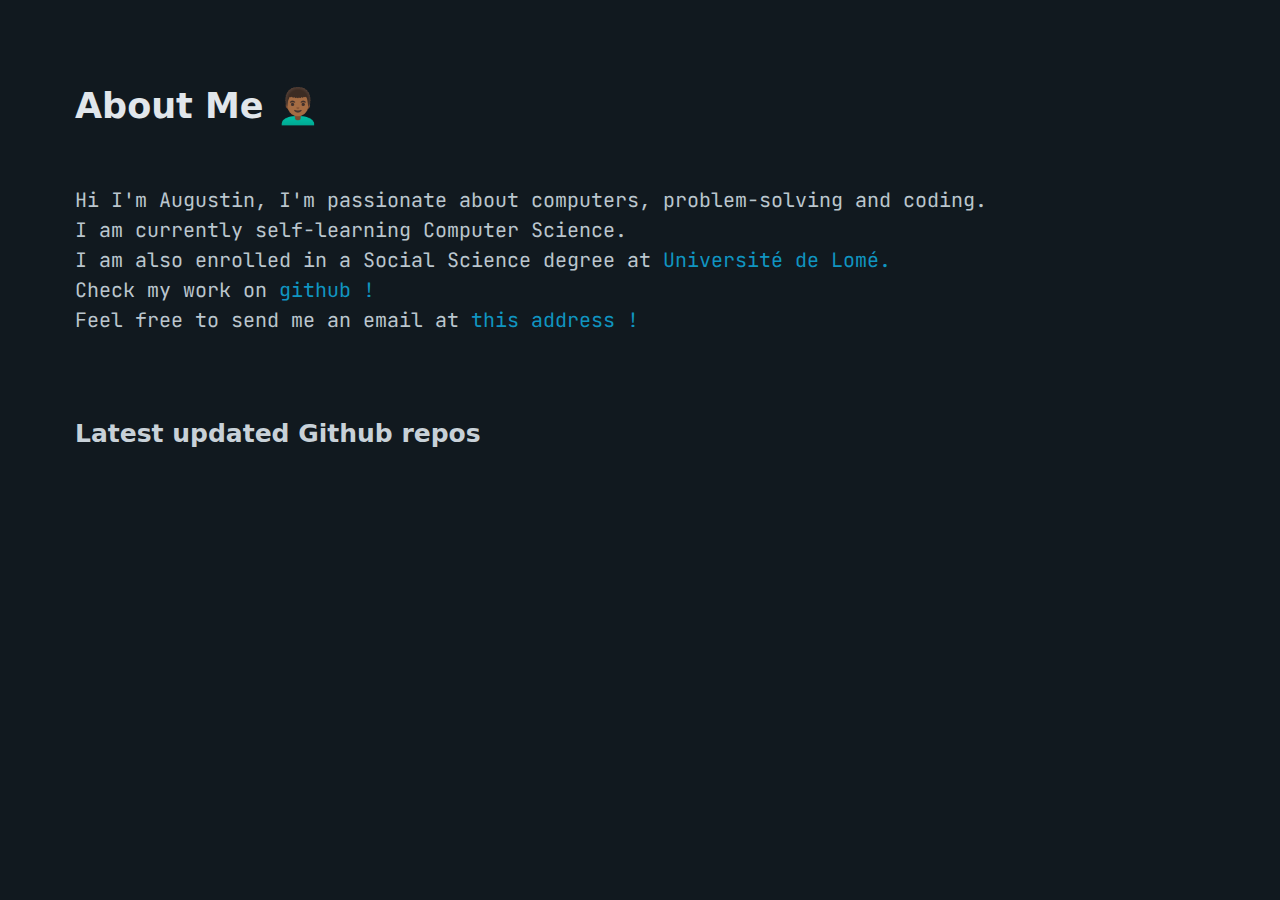
==== commit 5867515a: "edit index.html" ====
--- a/index.html
+++ b/index.html
@@ -22,14 +22,17 @@
             font-family: 'JetBrains Mono', monospace;
         }
     </style>
-    <main class="container">
-        <header>
-            <p>Hi I'm Augustin, I'm passionate about computers, problem-solving and coding.</p>
-	    <p>I am currently self-learning Computer Science with mostly free online ressources.</p>
-	    <p>I am also enrolled in a Social Science degree at The <a href="https://daas.univ-lome.tg/"> Université de Lomé.</a> </p>
-            <p>Check my work on <a target="_blank" href="https://github.com/Overlrd">github !</a> </p>
-            <p>Feel free to send me an email at <a href="mailto:premieraugust28@gmail.com">this address !</a> </p>
-        </header>
+    <main class="container" >
+
+            <h2>About Me 👨🏾‍🦱</h2>
+	<section>
+	    <p>Hi I'm Augustin, I'm passionate about computers, problem-solving and coding.<br>
+	      I am currently self-learning Computer Science.<br>
+	      I am also enrolled in a Social Science degree at <a href="https://daas.univ-lome.tg/"> Université de Lomé.</a> <br>
+              Check my work on <a target="_blank" href="https://github.com/Overlrd">github !</a> <br>
+              Feel free to send me an email at <a href="mailto:premieraugust28@gmail.com">this address !</a> <br>
+	    </p>
+        </section>
         <section>
             <h4>Latest updated Github repos</h4>
             <div>
